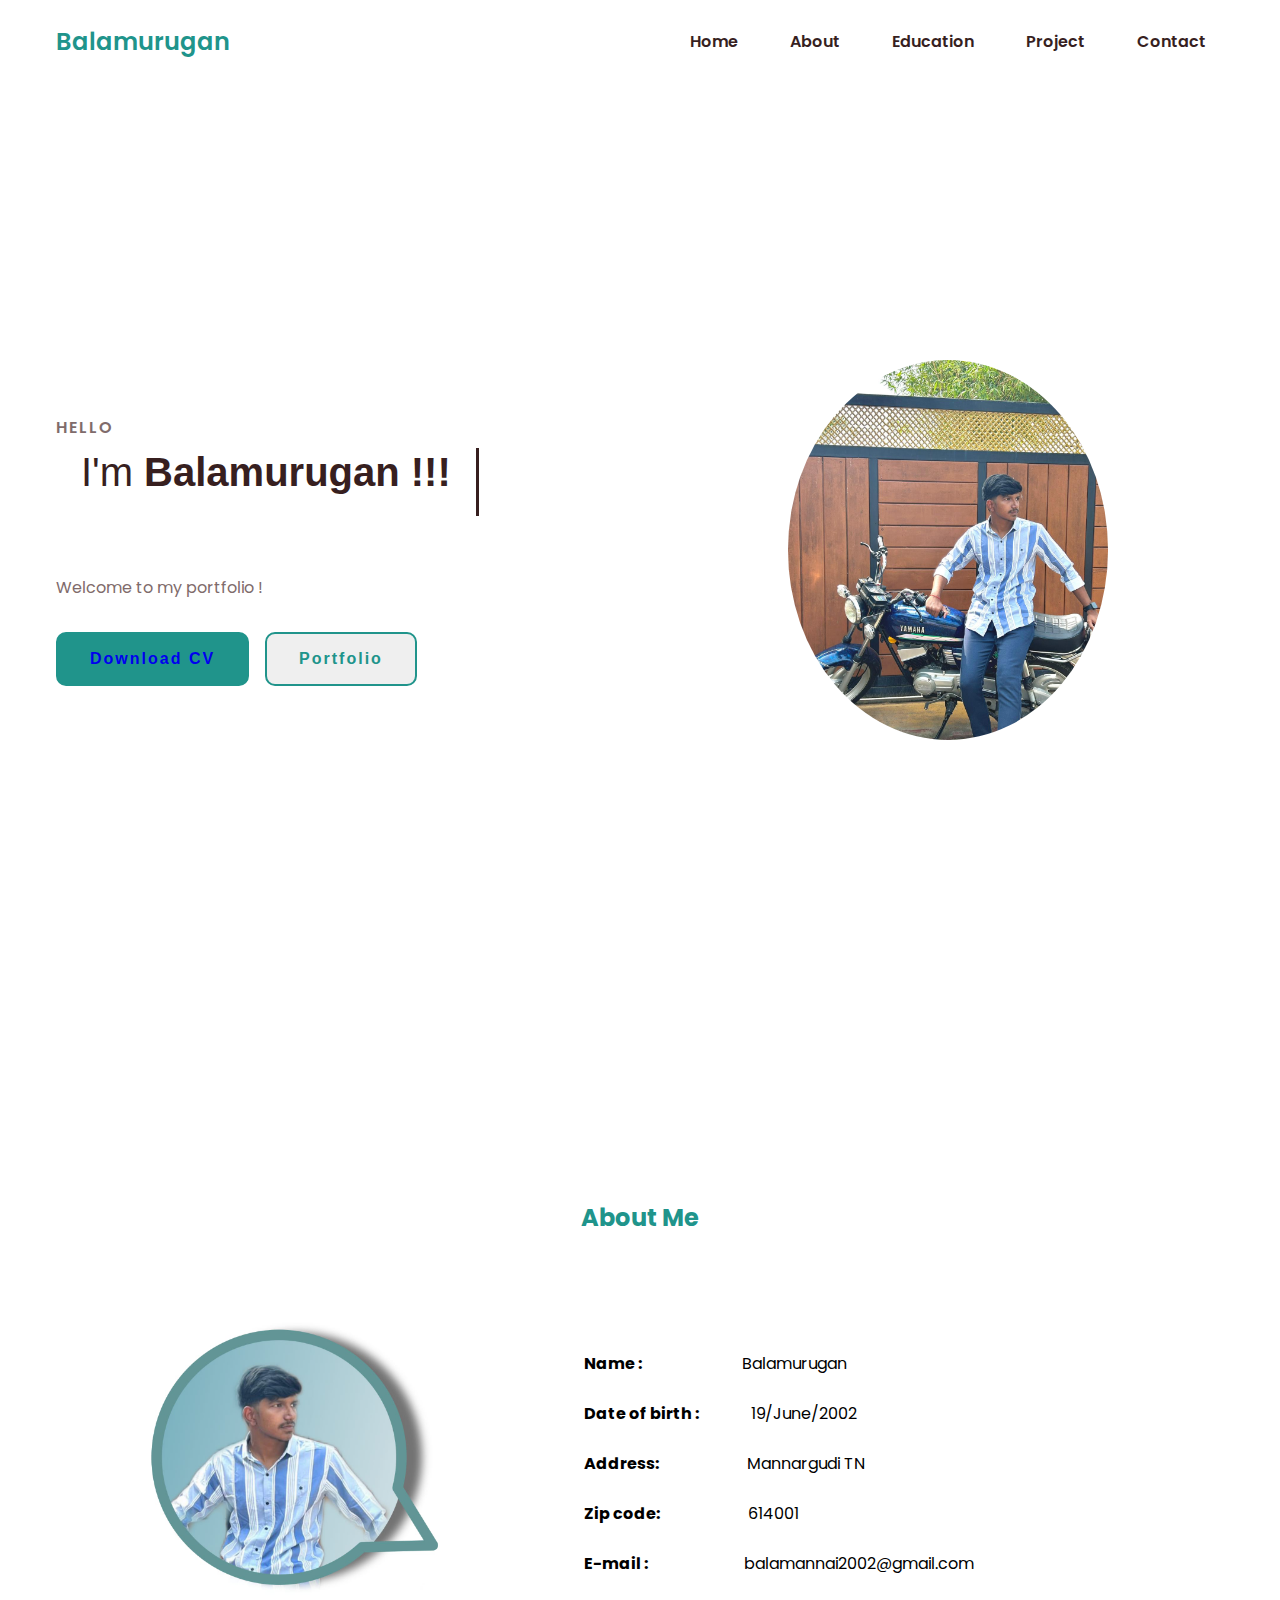
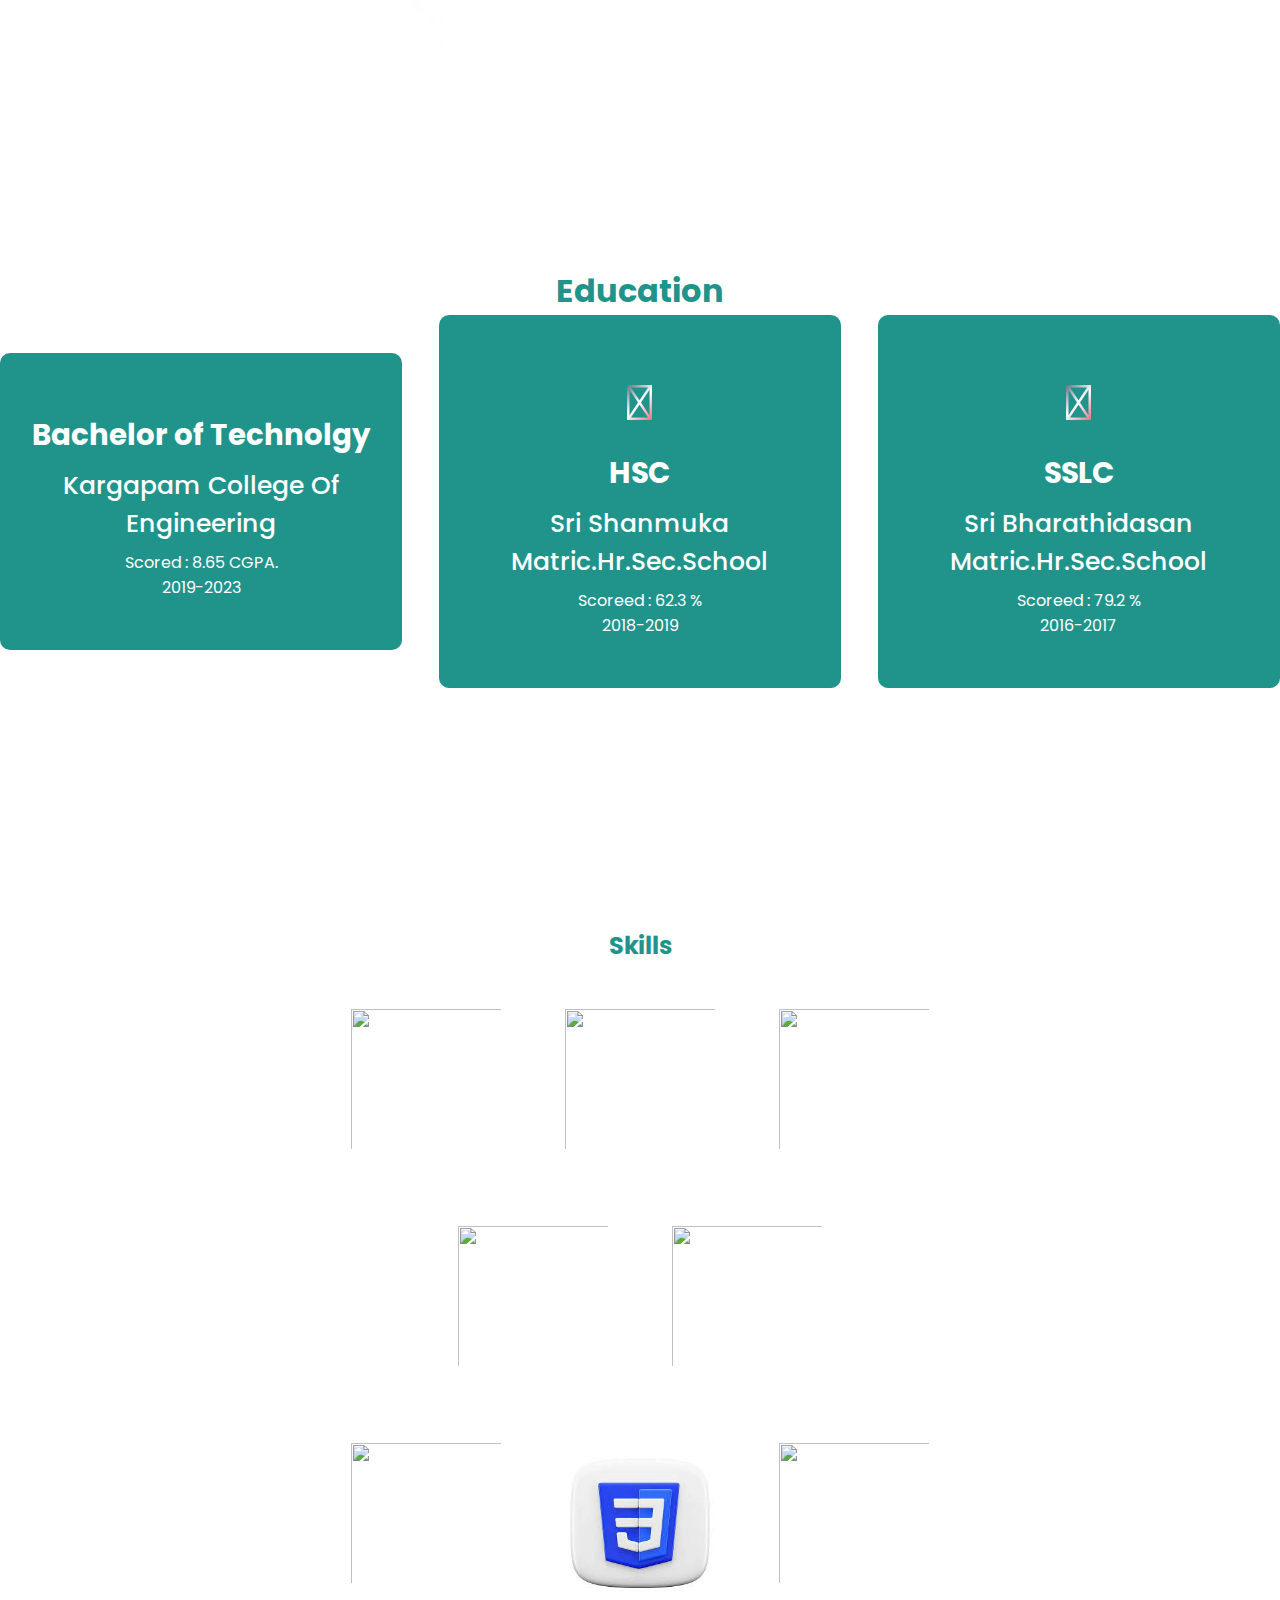
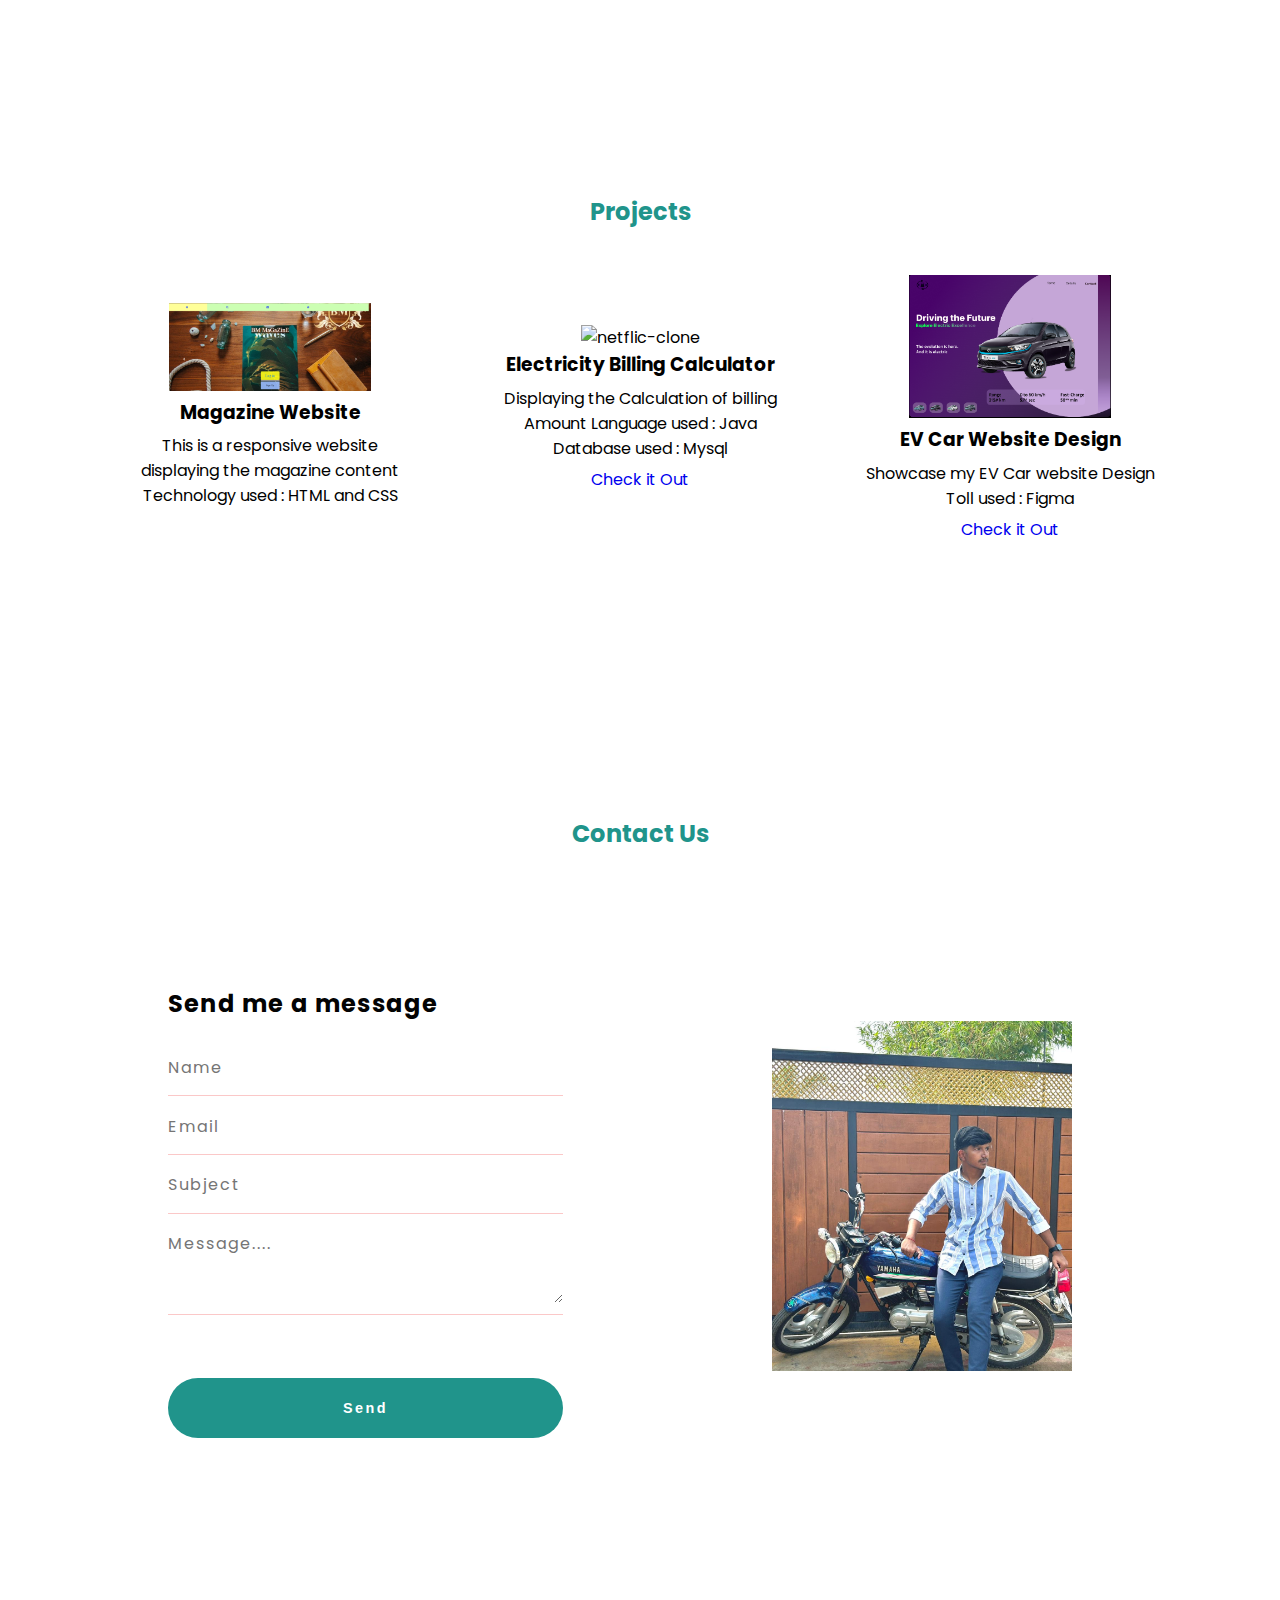
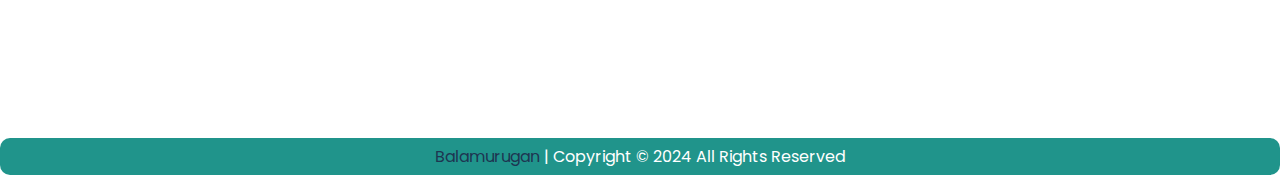
==== index.html @ 3751b59f "version1" ====
<!DOCTYPE html>
<html lang="en">
  <head>
    <meta charset="UTF-8" >
    <meta http-equiv="X-UA-Compatible" content="IE=edge" >
    <meta name="viewport" content="width=device-width, initial-scale=1.0" >
    <link
      href="https://cdn.jsdelivr.net/npm/remixicon@3.2.0/fonts/remixicon.css"
      rel="stylesheet"
    >

    <meta name="viewport" content="width=device-width, initial-scale=1">
<link rel="stylesheet" href="https://cdnjs.cloudflare.com/ajax/libs/font-awesome/4.7.0/css/font-awesome.min.css">

    <link rel="stylesheet" href="style.css">
    <script src="script.js"></script>

    
    <title>Balamurugan L</title>
    <link rel="icon" href="title.jpeg" type="image/png">
<style>

  
</style>
  </head>
  <body>
    <nav>
      <div class="nav__content">
        <div class="logo"><a href="index.html">Balamurugan</a></div>
        <label for="check" class="checkbox">
          <i class="ri-menu-line"></i>
        </label>
        <input type="checkbox" name="check" id="check" />
        <ul>
          <li><a href="index.html">Home</a></li>
          <li><a href="#about">About</a></li>
          <li><a href="#education">Education</a></li>
          <li><a href="#projects">Project</a></li>
          <li><a href="#contact">Contact</a></li>
        </ul>
        <div class="menu-btn">
            <i class="fas fa-bars"></i>
          </div>
      </div>
    </nav>


    <section class="Home">
      <div class="section__container">
        <div class="content">
          <p class="subtitle">HELLO</p>
          <h1 class="title">
            I'm <span>Balamurugan !!!<br /></span>
          </h1>
          <p class="description">
            Welcome to my portfolio ! 
          </p>
          <div class="action__btns">
            <button class="hire__me"><a href="Balamurugan L Resume.pdf">Download CV</a></button>
            <button class="portfolio">Portfolio</button>
          </div>
        </div>
        <div class="image">
          <img src="Bala.jpg" alt="profile" />
        </div>
      </div>
    </section>
    

    <!--  About  -->
    <section class="about" id="about">
      <h2 class="title1" style="text-align: center;"><span style="color: #20948B;">About Me</span></h2><br>
      <div class="max-width">
        
        <div class="about-content">
          <div class="column left">
            <img src="profile1.jpeg" alt="Profile Image 626x626">
          </div>
          <div class="column right" >
            
            <div><strong>Name :</strong>&nbsp;&nbsp; &nbsp; &nbsp; &nbsp; &nbsp; &nbsp; &nbsp; &nbsp; &nbsp; &nbsp; &nbsp;&nbsp; &nbsp;Balamurugan</div><br>
            <div><strong>Date of birth :</strong>&nbsp;&nbsp; &nbsp; &nbsp; &nbsp; &nbsp;&nbsp; &nbsp;19/June/2002</div><br>
            <div><strong>Address:</strong>&nbsp;&nbsp; &nbsp; &nbsp; &nbsp; &nbsp;&nbsp; &nbsp; &nbsp; &nbsp; &nbsp; &nbsp;&nbsp;Mannargudi TN</div><br>
            <div><strong>Zip code:</strong>&nbsp;&nbsp; &nbsp; &nbsp; &nbsp; &nbsp;&nbsp; &nbsp;&nbsp; &nbsp; &nbsp; &nbsp;&nbsp; 614001</div><br>
            <div><strong>E-mail :</strong>&nbsp;&nbsp; &nbsp; &nbsp; &nbsp; &nbsp;&nbsp; &nbsp; &nbsp; &nbsp; &nbsp; &nbsp;&nbsp; &nbsp;balamannai2002@gmail.com</div>
            
            
      </div>
        </div>
      </div>
    </section>


<!-- Educations -->
<section class="services" id="education">
  <div class="top-header" style="color:#20948B;">
      <h1 style="text-align: center;" >Education</h1>
  </div>
     
  <div class="serv-content">
    <div class="card">
      <div class="box">
        <i class="fas fa-laptop-code"></i>
        <div class="text"><h3>Bachelor of Technolgy</h3></div>
        <div class="text">Kargapam College Of Engineering</div>
        <div><p>Scored : 8.65 CGPA.</p>
        <p>2019-2023</p></div>
      </div>
    </div>
    <div class="card">
      <div class="box">
        <i class="fas fa-user-secret"></i>
        <div class="text"><h3>HSC</h3></div>
        <div class="text">Sri Shanmuka Matric.Hr.Sec.School</div>
        <div><p>Scoreed : 62.3 %</p>
          <p>2018-2019</p>
        </div>
      </div>
    </div>
    <div class="card">
      <div class="box">
        <i class="fas fa-code"></i>
        <div class="text"><h3>SSLC</h3></div>
        <div class="text">Sri Bharathidasan Matric.Hr.Sec.School</div>
        <div><p>Scoreed : 79.2 %</p>
          <p>2016-2017</p>
        </div>
      </div>
    </div>
  </div>
  
</section>




<!-- Skills -->

<section class="skills" id="skills">
  <h2 class="skill-header" style="color: #20948B;">Skills</h2>

  <div class="skills-wrapper">
    <div class="first-set animate__animated animate__pulse">
      <a href="#"><img
        src="https://cdn3d.iconscout.com/3d/free/thumb/free-java-9294874-7578017.png"
        alt=""
        loading="lazy"
        class="icon icon-card"
      /></a>
      <a href="#"><img
        src="https://i.pinimg.com/originals/6e/46/e7/6e46e7dbe2bb73dacc055e5dbd85c3ad.png"
        alt=""
        loading="lazy"
        class="icon icon-card"
      /></a>
      <a href="#"><img
        src="https://cdn3d.iconscout.com/3d/free/thumb/free-mysql-9294870-7578013.png"
        alt=""
        loading="lazy"
        class="icon icon-card"
      /></a>
    </div>

    <div class="second-set animate__animated animate__pulse">
      <a href="#"><img
      src="https://m.media-amazon.com/images/I/31xHNrAeOeL.jpg"
      alt=""
      loading="lazy"
      class="icon icon-card"
    /></a>
    <a href="#"><img
      src="https://cdn3d.iconscout.com/3d/free/thumb/free-amazon-web-services-8074662-6507782.png?f=webp"
      alt=""
      loading="lazy"
      class="icon icon-card"
    /></a>
  </div>

    <div class="second-set animate__animated animate__pulse">
      <a href="#"><img
        src="https://encrypted-tbn0.gstatic.com/images?q=tbn:ANd9GcRpJ6GbFLb8KqVvDBk-ofjQGXGo_gdpZ4-bJAMvCf32qiA_zSvuuX-9jzrT7AnefEupY8U&usqp=CAU"
        alt=""
        loading="lazy"
        class="icon icon-card"
      /></a>
      <a href="#"><img
        src="[data-uri]"
        alt=""
        loading="lazy"
        class="icon icon-card"
      /></a>
      <a href="#"><img
        src="https://static.vecteezy.com/system/resources/previews/021/616/132/original/ui-design-3d-render-icon-illustration-png.png"
        alt=""
        loading="lazy"
        class="icon icon-card"
      /></a>
    </div>

      
  </div>
</section>

<!-- Project -->

<section class="project" id="projects">
  <h2 class="skill-header" style="text-align: center;"><span style="color: #20948B;">Projects</span></h2>
  <div class="projects-container">
    <div class="project-container project-card">
      <img
        src="Magazine.PNG"
        alt="expense-tracker"
        loading="lazy"
        class="project-pic"
      />
      <h3 class="project-title">Magazine Website</h3>
      <p class="project-details">
        This is a responsive website
        displaying the magazine content
        Technology used : HTML and CSS
      </p>
      
    </div>
    <div class="project-container project-card">
      <img
        src="assets/images/netflixClone.png"
        alt="netflic-clone"
        loading="lazy"
        class="project-pic"
      />
      <h3 class="project-title">Electricity Billing Calculator</h3>
      <p class="project-details">
        Displaying the Calculation of
 billing Amount
 Language used : Java
 Database used : Mysql
      </p>
      <a href="#" target="_blank" class="project-link">Check it Out</a>
    </div>
    <div class="project-container project-card">
      <img
        src="ev car.PNG"
        alt="greeny-earth"
        loading="lazy"
        class="project-pic"
      />
      <h3 class="project-title">EV Car Website Design</h3>
      <p class="project-details">
        Showcase my EV Car website
        Design
        Toll used : Figma
      </p>
      <a href="#" target="_blank" class="project-link">Check it Out</a>
    </div>
  </div>
</section>
<!--Contact-->
<section class="contact" id="contact">
  <div class="contact-header">
    <h2 class="skill-header" style="text-align: center;"> <span style="color: #20948B;">Contact Us</span></h2>
  </div>
  
  <div class="contact-content">
    <div class="contact-form">
      <h3 id="form-title">Send me a message</h3>
    <form action="mailto:balamannai2002@gmail.com" method="post" enctype="text/plain">
      <fieldset>
        <div class="form-field">
          <input name="name" type="text" id="name" placeholder="Name"></input>
        </div>
      <div class="form-field">
          <input name="email" type="email" id="email" placeholder="Email"></input>
        </div>
      <div class="form-field">
          <input name="Subject" type="text" id="subject" placeholder="Subject"></input>
        </div>
    <div class="form-field">
          <textarea name="message" type="text" id="message" placeholder="Message...."></textarea>
        </div>
      </fieldset>
  <input id="form-btn" type="submit" value="Send">
    </form>
</div>
  
    <div class="contact-info">
      
      <img src="Bala.jpg" alt="profile" width="300" height="350">
     
    </div>
    </div>
</section>

<footer>
  <span>
    <a href="#">Balamurugan</a> | Copyright &copy; 2024 All Rights Reserved
  </span>
  
</footer>
        
  </body>
</html>
---- style.css ----
@import url("https://fonts.googleapis.com/css2?family=Poppins:wght@400;600;700&display=swap");

:root {
  --primary-color: #20948B;
  --primary-color-dark: #F7C5CC;
  --secondary-color: #CC313D;
  --text-dark: #371f1f;
  --text-light: #6b7280;
  --extra-light: #faf5ff;
  --max-width: 1200px;
}

* {
  padding: 0;
  margin: 0;
  box-sizing: border-box;
}

a {
  text-decoration: none;
}

body {
  font-family: "Poppins", sans-serif;
}

nav {
  width: 100%;
  position: fixed;
  top: 0;
  left: 0;
  background-color: #f10909;
  z-index: 99;
}

.nav__content {
  max-width: var(--max-width);
  margin: auto;
  padding: 1.5rem 1rem;
  display: flex;
  align-items: center;
  justify-content: space-between;
}

nav .logo a {
  font-size: 1.5rem;
  font-weight: 600;
  color: var(--primary-color);
  transition: 0.3s;
}
nav .logo a:hover {
  color: var(--primary-color-dark);
}

nav .checkbox {
  display: none;
}

nav input {
  display: none;
}
nav .checkbox i {
  font-size: 2rem;
  color: var(--primary-color);
  cursor: pointer;
}

ul {
  display: flex;
  align-items: center;
  gap: 1rem;
  list-style: none;
  transition: left 0.3s;
}

ul li a {
  padding: 0.5rem 1rem;
  border: 2px solid transparent;
  text-decoration: none;
  font-weight: 600;
  color: var(--text-dark);
  transition: 0.3s;
}

ul li a:hover {
  border-top-color: var(--secondary-color);
  border-bottom-color: var(--secondary-color);
  color: var(--secondary-color);
}

.section {
  background-color: var(--extra-light);
}

.section__container {
  min-height: 100vh;
  max-width: var(--max-width);
  margin: auto;
  padding: 1rem;
  display: grid;
  grid-template-columns: repeat(2, 1fr);
  gap: 4rem;
}

.content {
  display: flex;
  flex-direction: column;
  justify-content: center;
}

.subtitle {
  letter-spacing: 2px;
  color: var(--text-light);
  font-weight: 600;
  margin-bottom: 0.5rem;
}

.title {
  font-size: 2.5rem;
  font-weight: 400;
  line-height: 3rem;
  color: var(--text-dark);
  margin-bottom: 1rem;

  width: 19ch;
  animation: title 2s steps(19), blink .5s step-end infinite alternate;
  white-space: nowrap;
  overflow: hidden;
  border-right: 3px solid;

}

@keyframes title {
  from {
    width: 0
  }
}
    
@keyframes blink {
  50% {
    border-color: transparent
  }
}


.title span {
  font-weight: 600;
}

.description {
  line-height: 1.5rem;
  color: var(--text-light);
  margin-bottom: 2rem;
}

.action__btns {
  display: flex;
  gap: 1rem;
}

.action__btns button {
  font-size: 1rem;
  font-weight: 600;
  letter-spacing: 2px;
  padding: 1rem 2rem;
  outline: none;
  border: 2px solid var(--primary-color);
  border-radius: 10px;
  transition: 0.3s;
  cursor: pointer;
}

.hire__me {
  background-color: var(--primary-color);
  color: #ffffff;
}

.hire__me:hover {
  background-color: var(--primary-color-dark);
}

.portfolio {
  color: var(--primary-color);
}

.portfolio:hover {
  background-color: var(--primary-color-dark);
  color: #ffffff;
}

.image {
  display: grid;
  place-items: center;
}

.image img {
  width: min(20rem, 90%);
  border-radius: 100%;
}

@media (width < 750px) {
  nav .checkbox {
    display: block;
  }

  ul {
    position: absolute;
    width: 100%;
    height: calc(100vh - 85px);
    left: -100%;
    top: 85px;
    background-color: var(--extra-light);
    flex-direction: column;
    justify-content: center;
    gap: 3rem;
  }

  nav #check:checked ~ ul {
    left: 0;
  }

  ul li a {
    font-size: 1.25rem;
  }

  .section__container {
    padding: 10rem 1rem 5rem 1rem;
    text-align: center;
    grid-template-columns: repeat(1, 1fr);
  }

  .image {
    grid-area: 1/1/2/2;
  }

  .action__btns {
    margin: auto;
  }
}







/* another file CSS*/


@import url("https://fonts.googleapis.com/css2?family=Poppins:wght@400;600;700&display=swap");

:root {
  --primary-color: #20948B;
  --primary-color-dark: #6AB187;
  --secondary-color: #6AB187;
  --text-dark: #371f1f;
  --text-light: #806b6b;
  --extra-light: #faf5ff;
  --max-width: 1200px;
}

* {
  padding: 0;
  margin: 0;
  box-sizing: border-box;
}

a {
  text-decoration: none;
}

body {
  font-family: "Poppins", sans-serif;
}

nav {
  width: 100%;
  position: fixed;
  top: 0;
  left: 0;
  background-color: white;
  z-index: 99;
}

.nav__content {
  max-width: var(--max-width);
  margin: auto;
  padding: 1.5rem 1rem;
  display: flex;
  align-items: center;
  justify-content: space-between;
}

nav .logo a {
  font-size: 1.5rem;
  font-weight: 600;
  color: var(--primary-color);
  transition: 0.3s;
}
nav .logo a:hover {
  color: var(--primary-color-dark);
}

nav .checkbox {
  display: none;
}

nav input {
  display: none;
}
nav .checkbox i {
  font-size: 2rem;
  color: var(--primary-color);
  cursor: pointer;
}

ul {
  display: flex;
  align-items: center;
  gap: 1rem;
  list-style: none;
  transition: left 0.3s;
}

ul li a {
  padding: 0.5rem 1rem;
  border: 2px solid transparent;
  text-decoration: none;
  font-weight: 600;
  color: var(--text-dark);
  transition: 0.3s;
}

ul li a:hover {
  border-top-color: var(--secondary-color);
  border-bottom-color: var(--secondary-color);
  color: var(--secondary-color);
}

  /*  Simillar  */
  
  section {
    padding: 100px 0;
  }
  
  .max-width {
    max-width: 1300px;
    padding: 0 80px;
    margin: auto;
  }
  
  .about,
  .services,
  .skills,
  .projects,
  .contact,
  footer {
    font-family: "Poppins", sans-serif;
  }
  
  .about .about-content,
  .services .serv-content,
  .skills .skills-content,
  .contact .contact-content {
    display: flex;
    flex-wrap: wrap;
    align-items: center;
    justify-content: space-between;
  }
  
  section .title {
    position: relative;
    text-align: center;
    font-size: 40px;
    font-weight: 500;
    margin-bottom: 60px;
    padding-bottom: 20px;
    font-family: "Ubuntu", sans-serif;
  }
  
  section .title::before {
    content: "";
    position: absolute;
    bottom: 0px;
    left: 50%;
    width: 180px;
    height: 3px;
    transform: translateX(-50%);
  }
  
  section .title::after {
    position: absolute;
    bottom: -8px;
    left: 50%;
    font-size: 20px;
    color: #1e3551;
    padding: 0 5px;
    transform: translateX(-50%);
  }
  
  /*  Navbar  */
  .navbar {
    position: fixed;
    width: 100%;
    z-index: 999;
    padding: 30px 0;
    font-family: "Ubuntu", sans-serif;
    transition: all 0.3s ease;
  }
  
  .navbar.sticky {
    padding: 15px 0;
    background: #1e3551;
  }
  
  .navbar .max-width {
    display: flex;
    align-items: center;
    justify-content: space-between;
  }
  
  .navbar .logo a {
    color: #fff;
    font-size: 35px;
    font-weight: 600;
  }
  
  
  /*  Home  */
  .home {
    display: flex;
    background: url("https://source.unsplash.com/720x600/?dark,laptop") no-repeat
      center;
    height: 100vh;
    color: #fff;
    min-height: 500px;
    background-size: cover;
    background-attachment: fixed;
    font-family: "Ubuntu", sans-serif;
  }
  
  .home .max-width {
    width: 100%;
    display: flex;
  }
  
  .home .max-width .row {
    margin-right: 0;
  }
  
  .home .home-content .text-1 {
    font-size: 27px;
  }
  
  .home .home-content .text-2 {
    font-size: 75px;
    font-weight: 600;
    margin-left: -3px;
  }
  
  .home .home-content .text-3 {
    font-size: 40px;
    margin: 5px 0;
  }
  
  /* Linear Gradient */
  .home .home-content .text-3 span {
    color: #1e3551;
    background: linear-gradient(135deg, #041d3d, #fff, crimson);
    -webkit-background-clip: text;
    -webkit-text-fill-color: transparent;
    font-weight: 500;
  }
  
  .home .home-content a {
    display: inline-block;
    background: #1e3551;
    color: #fff;
    font-size: 25px;
    padding: 12px 36px;
    margin-top: 20px;
    font-weight: 400;
    border-radius: 6px;
    border: 2px solid #1e3551;
    transition: all 0.3s ease;
  }
  
  .home .home-content a:hover {
    color: #1e3551;
    background: none;
    animation: pulsate 1s ease-in-out;
  }
  
  /*  Menu Btn  */
  .menu-btn {
    color: #fff;
    font-size: 23px;
    cursor: pointer;
    display: none;
  }
  
  .scroll-up-btn {
    position: fixed;
    height: 45px;
    width: 42px;
    background: #1e3551;
    right: 30px;
    bottom: 10px;
    text-align: center;
    line-height: 45px;
    color: #fff;
    z-index: 9999;
    font-size: 30px;
    border-radius: 6px;
    border-bottom-width: 2px;
    cursor: pointer;
    opacity: 0;
    pointer-events: none;
    transition: all 0.3s ease;
  }
  
  .scroll-up-btn.show {
    bottom: 30px;
    opacity: 1;
    pointer-events: auto;
  }
  
  .scroll-up-btn:hover {
    filter: brightness(90%);
  }
  /*  About  */
  .about {
    background: radial-gradient(white);
  }
  .about .title::after {
    content: "—Who I Am ?—";
    text-overflow: ellipsis;
    display: -webkit-inline-box;
    -webkit-line-clamp: 3;
    -webkit-box-orient: vertical;
  }
  
  .about .about-content .left {
    width: 45%;
  }
  
  .about .about-content .left img {
    height: 400px;
    width: 400px;
    object-fit: cover;
    border-radius: 6px;
  }
  
  .about .about-content .right {
    width: 55%;
  }
  
  .about .about-content .right .text {
    font-size: 25px;
    font-weight: 600;
    margin-bottom: 10px;
  }
  
  /* Linear Gradiant */
  .about .about-content .right .text span {
    /* color: #1e3551; */
    background: linear-gradient(135deg, #041d3d, #fff, crimson);
    -webkit-background-clip: text;
    -webkit-text-fill-color: transparent;
  }
  
  .about .about-content .right p {
    text-align: justify;
  }
  
  .about .about-content .right a {
    display: inline-block;
    background: #1e3551;
    color: #fff;
    font-size: 20px;
    font-weight: 500;
    padding: 10px 30px;
    margin-top: 20px;
    border-radius: 6px;
    border: 2px solid #1e3551;
    transition: all 0.3s ease;
  }
  
  .about .about-content .right a:hover {
    color: #1e3551;
    background: none;
    animation: pulsate 1s ease-in-out;
  }
  

  
/*  Education new  */
.services,
.projects {
  color: #fff;
  background: #ffffff;
}

.services .title::before,
.projects .title::before {
  background: #fff;
}

.services .title::after,
.projects .title::after {
  background: #111;
  
}

.services .serv-content .card {
  width: calc(33% - 20px);
  background: #20948B;
  text-align: center;
  border-radius: 10px;
  padding: 50px 25px;
  cursor: pointer;
  transition: all 0.3s ease;
}

.services .serv-content .card:hover {
  background: #6AB187;
}

.services .serv-content .card .box {
  transition: all 0.3s ease;
}

.services .serv-content .card:hover .box {
  transform: scale(1.05);
}

.services .serv-content .card i {
  font-size: 50px;
  color: #888e8d;
  background: linear-gradient(135deg, #041d3d, #fff, crimson);
  -webkit-background-clip: text;
  -webkit-text-fill-color: transparent;
  transition: color 0.3s ease;
}

.services .serv-content .card:hover i {
  color: #fff;
}

.services .serv-content .card .text {
  font-size: 25px;
  font-weight: 500;
  margin: 10px 0 7px 0;
}  



/* Skills */



.skills {
  max-width: 68.75rem;
  margin: auto;
  text-align: center;
  margin-top: 2.5rem;
}

.skill-header {
  margin-bottom: 1rem;
}

.skills-wrapper img {
  padding: 1.25rem;
}

.icon {
  width: 11.875rem;
  height: 11.25rem;
}
.icon-card {
  background-color: #ffffff;
  border-radius: 11px;
  box-shadow: 800px 80px 80px var(--secondary-shadow);
  padding: 20px;
  margin: 10px;
}

  
  /*  Projects  */
  
  
  .project {
    background-color: var(--bg-color);
    padding: 32px 0;
    margin-top: 2rem;
  }
  
  .project-pic {
    width: 65%;
    height: 60%;
  }
  
  .projects-container {
    display: flex;
    align-items: center;
    justify-content: center;
  }
  .projects-title {
    text-align: center;
    margin-bottom: 1rem;
  }
  
  .project-container {
    text-align: center;
    width: 21.875rem;
    padding: 1rem;
  }
  .project-container p {
    padding: 0.4rem;
  }
  
  .project-title {
    margin-bottom: var(--bottom-margin);
  }
  
  .project-details {
    margin-bottom: var(--bottom-margin);
  }
  
  .project-card {
    background-color: #fff;
    border-radius: 11px;
    box-shadow: 0 3px 10px var(--primary-shadow);
    padding: 20px;
    margin: 10px;
  }

  
  /*  Contact  */

  .contact {
    display: flex;
    flex-direction: column; 
    position: relative;
    background:rgb(255, 255, 255);
    background-size: cover;
  }
  
  .contact-header {
    font-family: "Poppins", sans-serif;
    
    text-align: center;
  }
  
  #co-title {
    font-size: 52.5em;
    
    color: black;
    
    
  }
  
  
  .contact-content {
    display: flex;
    justify-content: space-between;
    align-self: center;
    line-height: 2;
    height: auto;
    width: 80%;
    border-radius: 35px;
    background-color: transparent;
    margin-bottom: 10rem;
  }
  
  .contact-form {
    font-family: "Poppins", sans-serif;
    padding: 5rem;
  }
  
  #form-title {
    color: #030303;
    font-size: 1.5em;
    
    letter-spacing: 1.2px;
    line-height: 1px;
    margin-left: 4rem;
    margin-bottom: 3rem;
  }
  
  fieldset {
    border: none;
  }
  
  .form-field {
    outline: none;
    width: 200%;
      border-bottom: 1px solid rgba(236, 14, 14, 0.226);
      margin-bottom: .9rem;
  }
  
  #name, #email, #subject, #message {
    font-family: "Poppins", sans-serif;
    color: black;
    outline: none;
    background: transparent;
    border: none;
    letter-spacing: 2px;
    font-size: 1em;
    line-height: 2rem;
    padding-bottom: 0.7rem;
  }
  
  textarea, #message {
    width: 100%;
    color: black;
    overflow: visible;
  }
  
  #form-btn {
    display: flex;
    border-radius: 32px;
    justify-content: center;
    margin-top: 3rem;
    border: none;
    color: rgb(255, 255, 255);
    font-size: 0.9rem;
    letter-spacing: 2.5px;
    font-weight: 700;
    
    width: 200%;
    height: 60px;
    background-color: #20948B;
    cursor: pointer;
    transition: all .3s ease;
  }
  
  #form-btn:hover {
    opacity: 0.9;
    transform: translateY(-2.5%);
    box-shadow: 0 0 15px 0 #6AB187;
  }
  
  .contact-info {
    display: flex;
    border-radius: 25px;
    flex-direction: column;
    align-items: flex-end;
    justify-content: center;
    padding: 5rem;
    background-color: transparent;
  }
  
  .contact-info h3 {
    font-family: "Montserrat", sans-serif;
    font-size: 1rem;
    color: black;
  }
  
  .contact-info a {
    font-family: "Montserrat", sans-serif;
    text-decoration: none;
    color: #666;
    font-size: 0.8rem;
    letter-spacing: 2px;
    line-height: 3rem;
    margin-bottom: 5rem;
    transition: all .3s ease;
  }
  
  .contact-info a:hover {
    transform: translateY(-2.5%);
    color: #999;
  }
  
  .contact-info .fab {
    font-size: 1.5rem;
    line-height: 3rem;
    padding-left: 2rem;
    color: #666;
    cursor: pointer;
    transition: all .3s ease;
  }
  
  .fab:hover{
    transform: scale(1.2);
    color: #999;
  }
  
  
  @media screen and (max-width: 960px) {
    .contact-content {
      display: flex;
      flex-direction: column;
    }
    
    .form-field {
      width: 100%;
    }
    
    #form-btn {
      width: 100%;
    }
    
    #form-title {
      margin: 3rem auto;
    }
    
    .contact-header{
      margin: 5rem 5rem 3rem 5rem;
    }
    
    #co-title {
      font-size: 1rem;
    }
    
    #co-text {
      font-size: 2.5rem;
    }
    
    .contact-form {
      padding: 2.5rem;
    }
  }
  
  @media screen and (min-width: 960px) {
    .form-field {
      width: 125%;
    }
    
    #form-title {
      margin: 3rem auto;
    }
    
    #form-btn {
      width: 125%;
    }
    
    .contact-header{
      margin: 7rem 7rem 3rem 7rem;
    }
    
    .contact-info {
      padding: 5rem;
    }
    
    #co-title {
      font-size: 1rem;
    }
    
    #co-text {
      font-size: 2.5rem;
    }
    
    .contact-form {
      padding: 2.5rem;
    }
  }
  
  /*  Footer  */
  footer {
    border-radius: 10px;
    background: #20948B;
    padding: 6px 16px;
    color: white;
    text-align: center;
  }
  
  footer span a {
    color: #1e3551;
    text-decoration: none;
  }
  
  footer span a:hover {
    text-decoration: underline;
  }
  /* social media */


  
  
  /*  Media Query  */
  @keyframes pulsate {
    0% {
      box-shadow: 0 0 25px #888e8d, 0 0 50px #1e3551;
    }
  }
  
  @media (max-width: 1104px) {
    .about .about-content .left img {
      height: 350px;
      width: 350px;
    }
    section .title::after {
      bottom: -8px;
      font-size: 16px;
    }
  }
  
  @media (max-width: 991px) {
    .social-menu ul li a {
      left: 114px;
    }
  }
  
  @media (max-width: 947px) {
    .menu-btn {
      display: block;
      z-index: 999;
    }
    .menu-btn i.active:before {
      content: "\f00d";
    }
    .navbar .menu {
      position: fixed;
      height: 100vh;
      width: 100%;
      left: -100%;
      top: 0;
      background: #111;
      text-align: center;
      padding-top: 80px;
      transition: all 0.3s ease;
    }
    .navbar .menu.active {
      left: 0;
    }
    .navbar .menu li {
      display: block;
    }
    .navbar .menu li a {
      display: inline-block;
      margin: 20px 0;
      font-size: 25px;
    }
    .home .home-content .text-2 {
      font-size: 70px;
    }
    .home .home-content .text-3 {
      font-size: 35px;
    }
    .home .home-content a {
      font-size: 23px;
      padding: 10px 30px;
    }
    .max-width {
      max-width: 930px;
    }
    .about .about-content .column {
      width: 100%;
    }
    .about .about-content .left {
      display: flex;
      justify-content: center;
      margin: 0 auto 60px;
    }
    .about .about-content .right {
      flex: 100%;
    }
    .services .serv-content .card {
      width: calc(50% - 10px);
      margin-bottom: 20px;
    }
    .skills .skills-content .column,
    .contact .contact-content .column {
      width: 100%;
      margin-bottom: 35px;
    }
  }
  
  @media (max-width: 690px) {
    .max-width {
      padding: 0 23px;
    }
    .home .home-content .text-2 {
      font-size: 60px;
    }
    .home .home-content .text-3 {
      font-size: 32px;
    }
    .home .home-content a {
      font-size: 20px;
    }
    .services .serv-content .card {
      width: 100%;
    }
  }
  
  @media (max-width: 500px) {
    .home .home-content .text-2 {
      font-size: 50px;
    }
    .home .home-content .text-3 {
      font-size: 27px;
    }
    .about .about-content .right .text,
    .skills .skills-content .left .text {
      font-size: 19px;
    }
    .contact .right form .fields {
      flex-direction: column;
    }
    .contact .right form .name,
    .contact .right form .email {
      margin: 0;
    }
    .right form .error-box {
      width: 150px;
    }
    .scroll-up-btn {
      right: 15px;
      bottom: 15px;
      height: 38px;
      width: 35px;
      font-size: 23px;
      line-height: 38px;
    }
  }

  /*social media */
  .fa {
    padding: 20px;
    font-size: 30px;
    width: 30px;
    text-align: center;
    text-decoration: none;
    margin: 5px 2px;
    border-radius: 50%;
  }
  
  .fa:hover {
      opacity: 0.7;
  }
  
  .fa-facebook {
    background: #3B5998;
    color: white;
  }
  .fa-linkedin {
    background: #007bb5;
    color: white;
  }
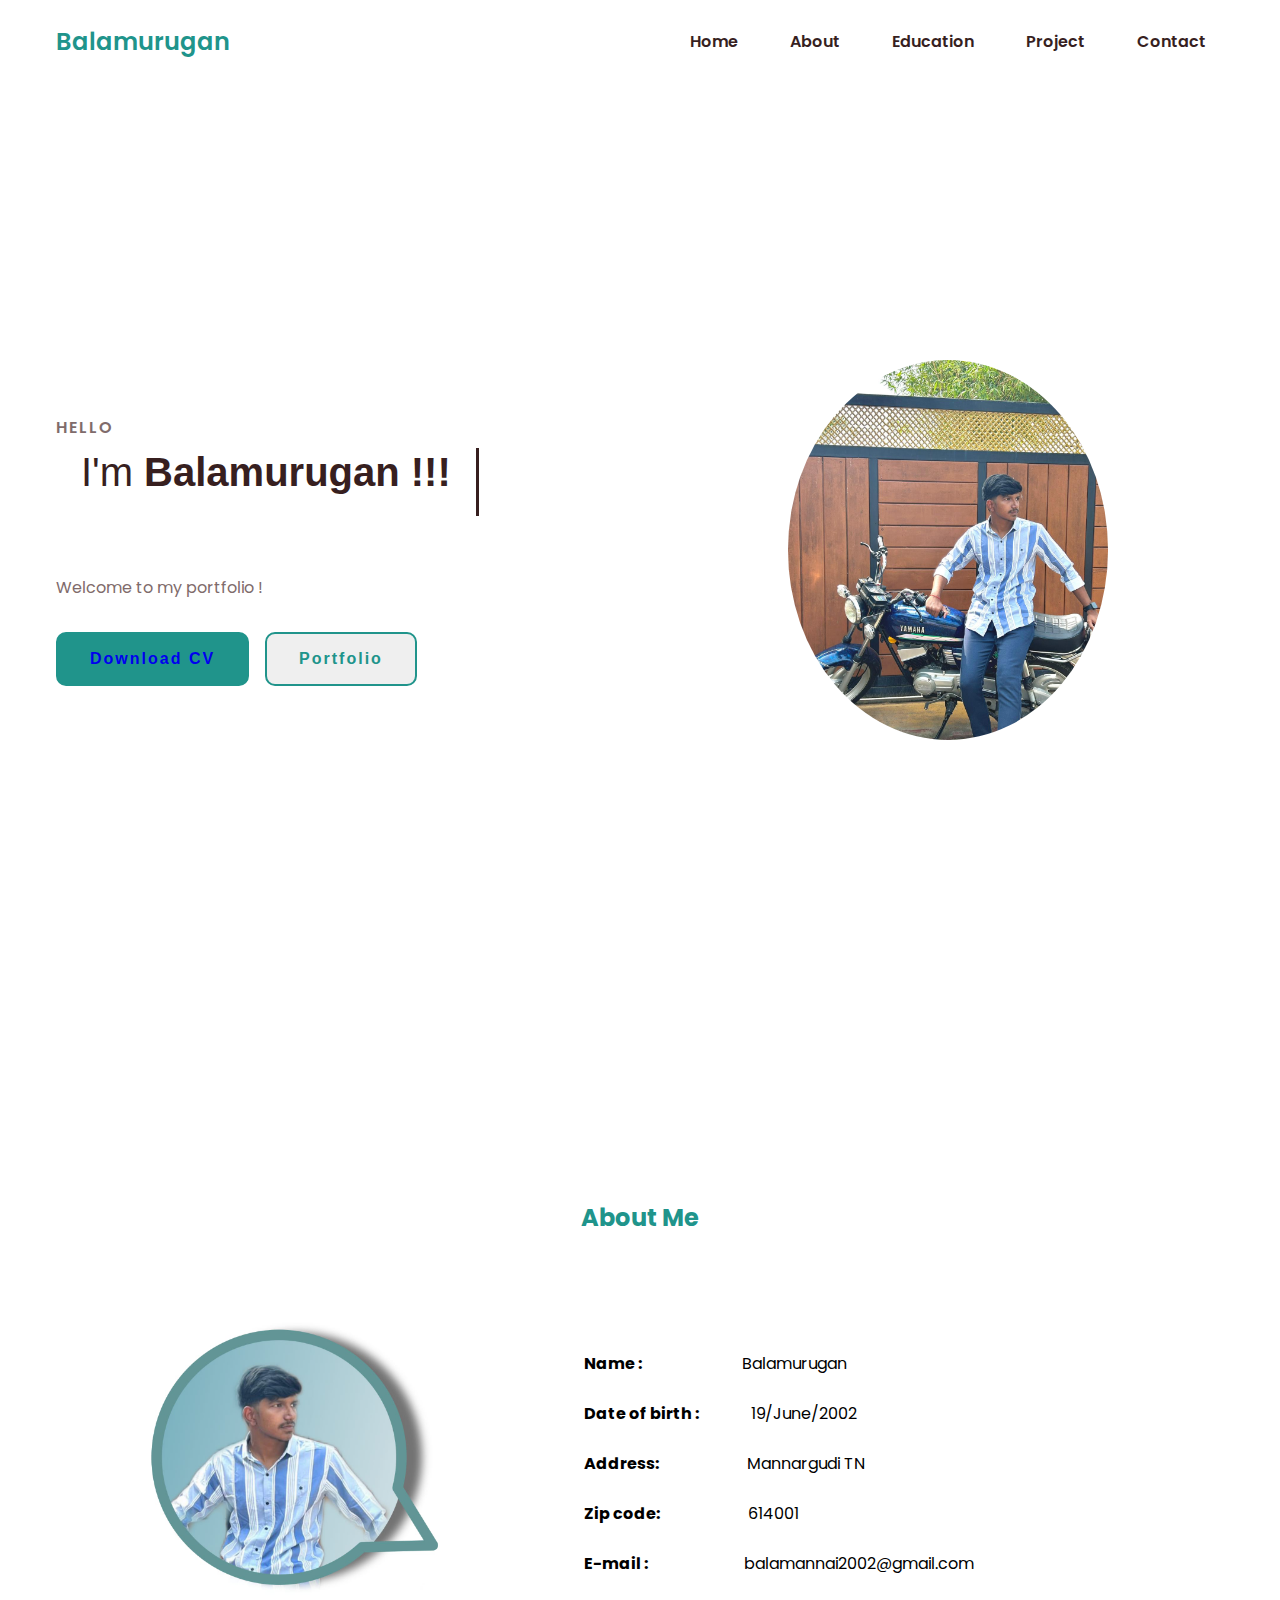
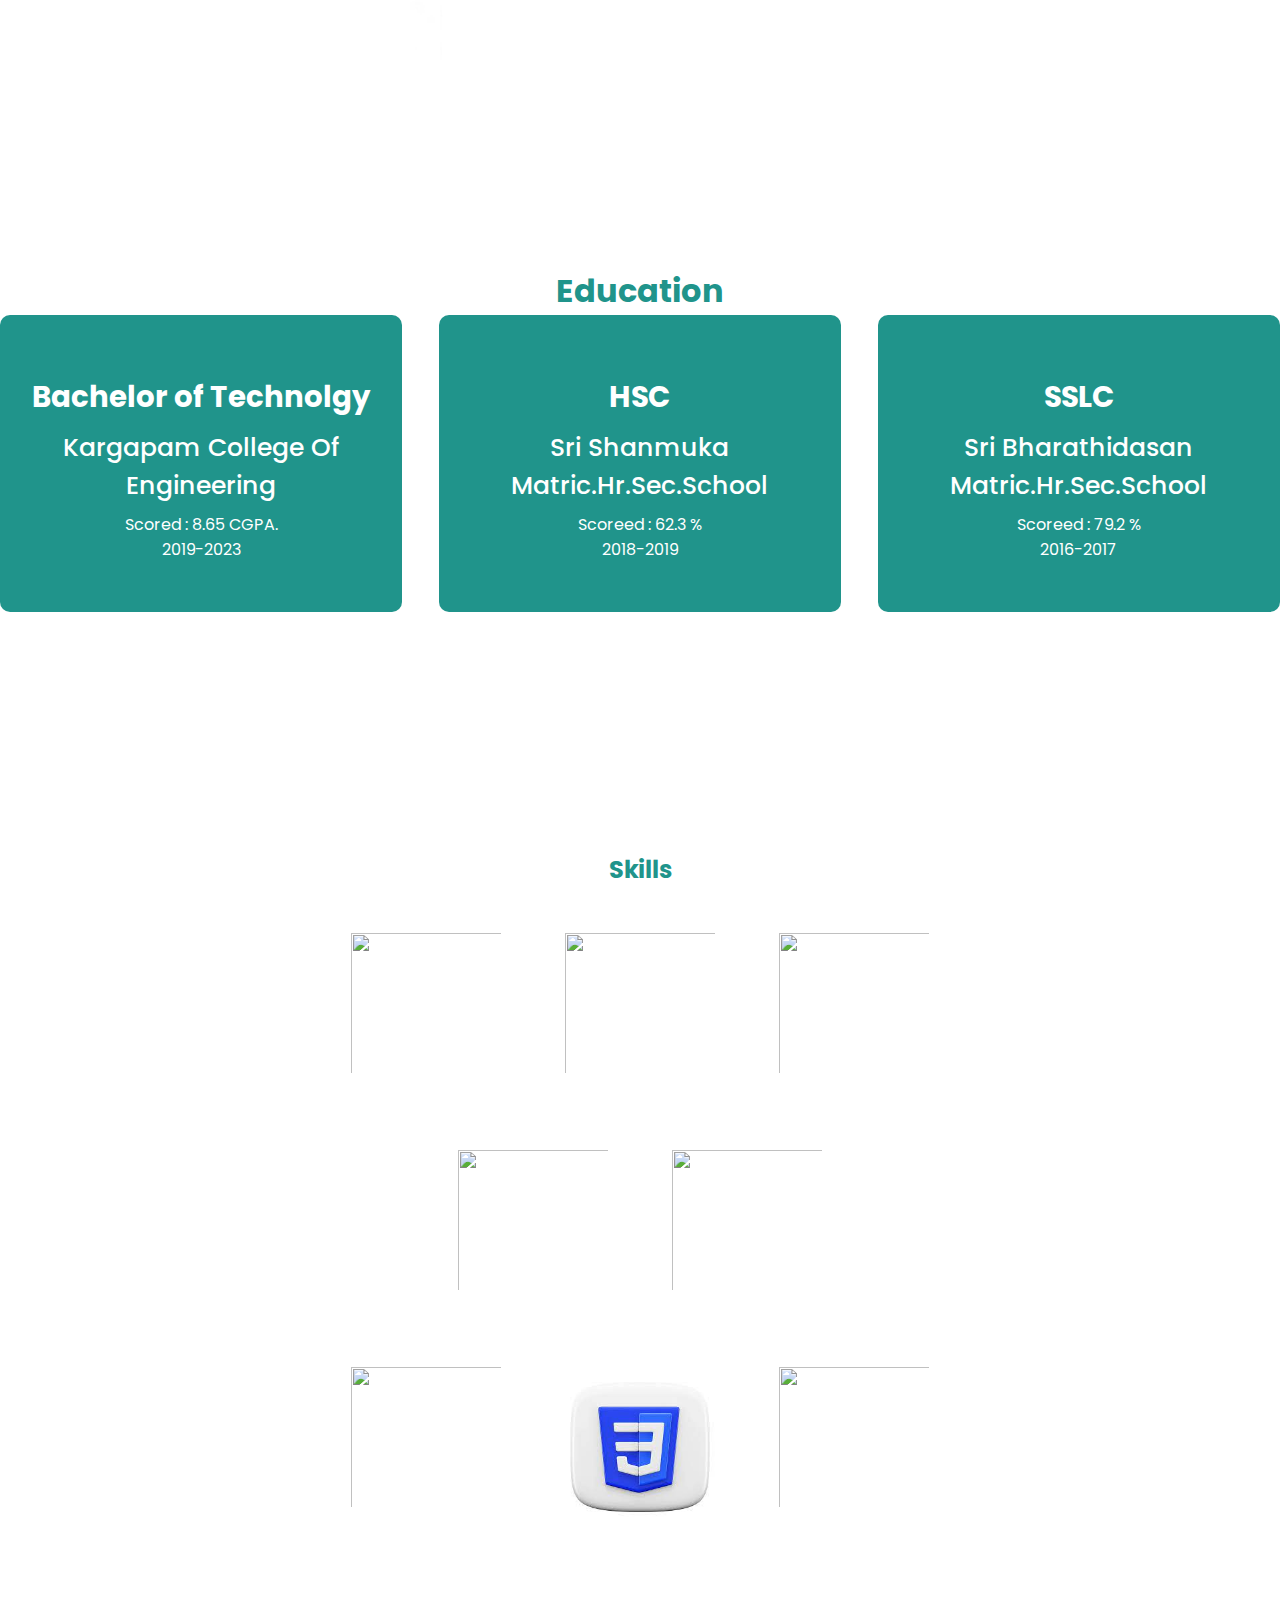
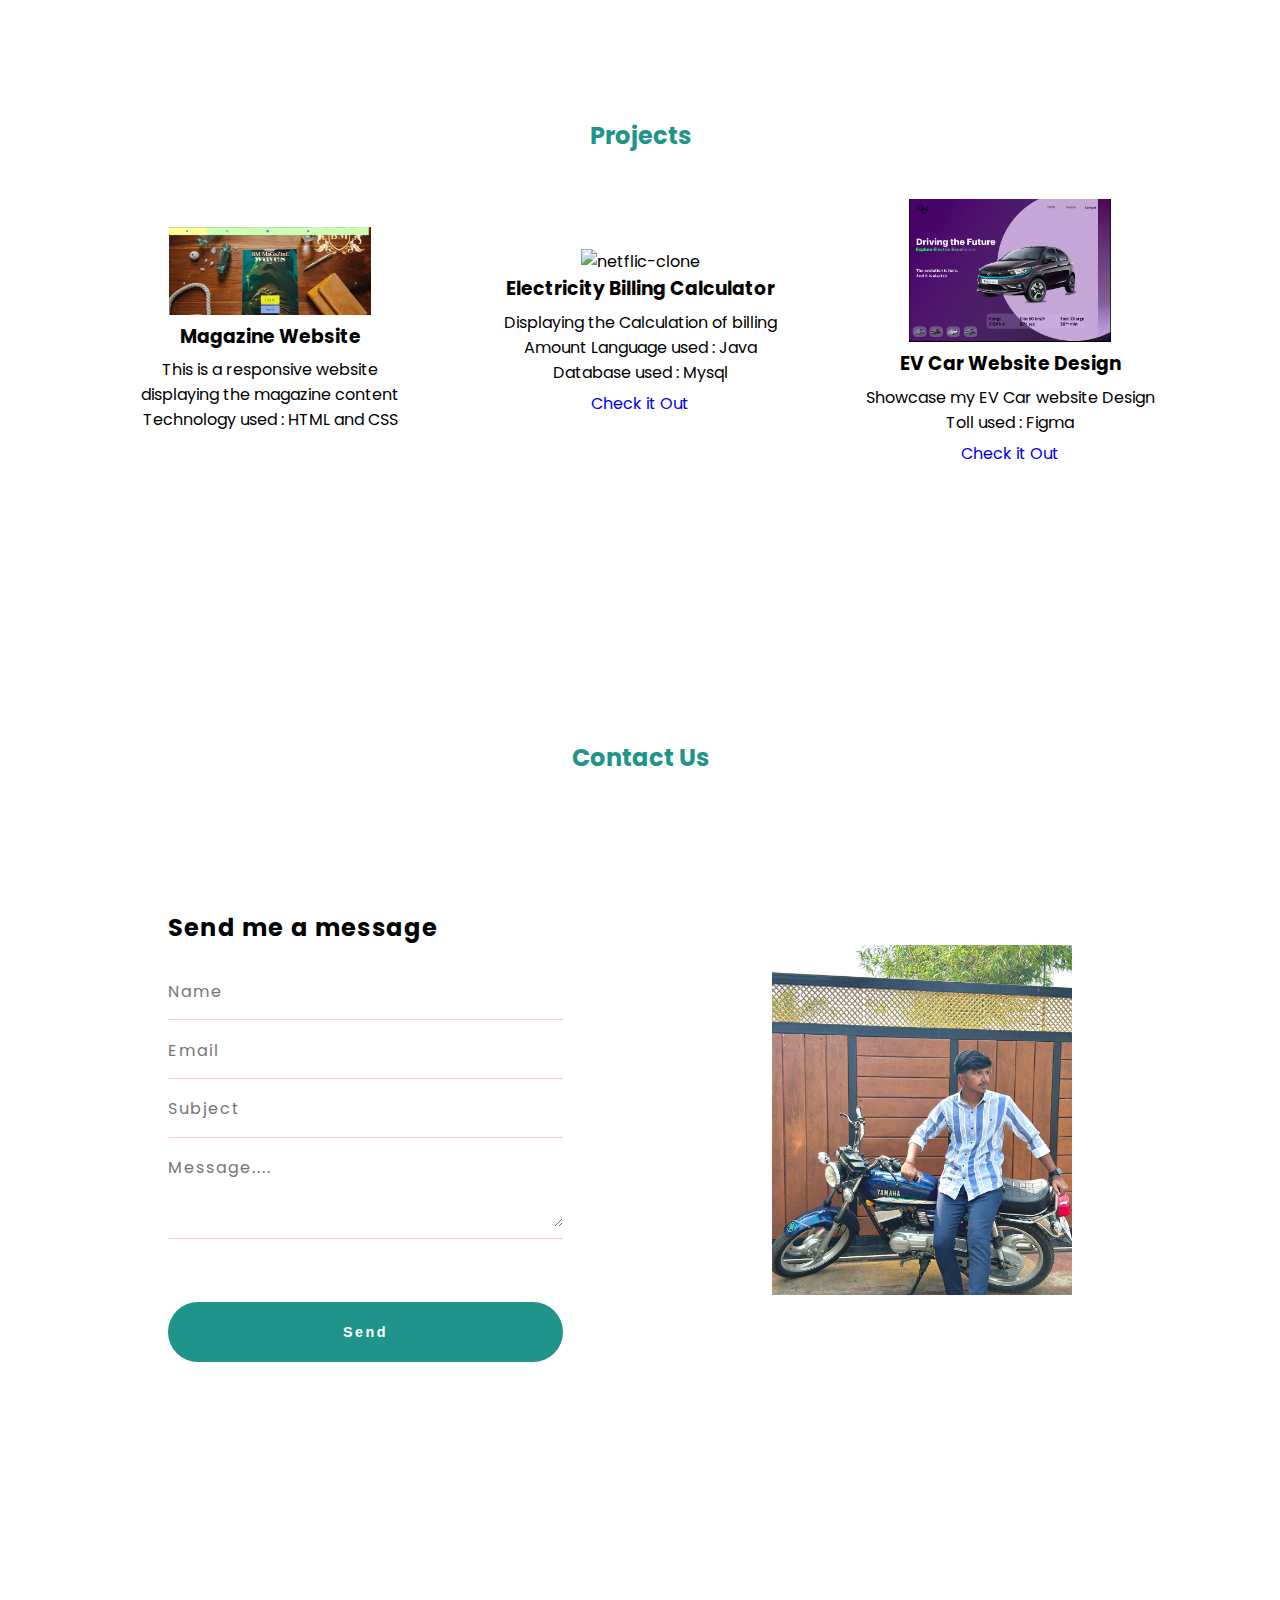
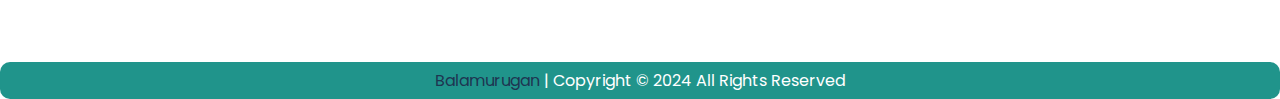
==== commit bedd06a3: "index.html" ====
--- a/index.html
+++ b/index.html
@@ -100,7 +100,6 @@
   <div class="serv-content">
     <div class="card">
       <div class="box">
-        <i class="fas fa-laptop-code"></i>
         <div class="text"><h3>Bachelor of Technolgy</h3></div>
         <div class="text">Kargapam College Of Engineering</div>
         <div><p>Scored : 8.65 CGPA.</p>
@@ -109,7 +108,6 @@
     </div>
     <div class="card">
       <div class="box">
-        <i class="fas fa-user-secret"></i>
         <div class="text"><h3>HSC</h3></div>
         <div class="text">Sri Shanmuka Matric.Hr.Sec.School</div>
         <div><p>Scoreed : 62.3 %</p>
@@ -119,7 +117,6 @@
     </div>
     <div class="card">
       <div class="box">
-        <i class="fas fa-code"></i>
         <div class="text"><h3>SSLC</h3></div>
         <div class="text">Sri Bharathidasan Matric.Hr.Sec.School</div>
         <div><p>Scoreed : 79.2 %</p>
@@ -298,4 +295,4 @@
 </footer>
         
   </body>
-</html>+</html>
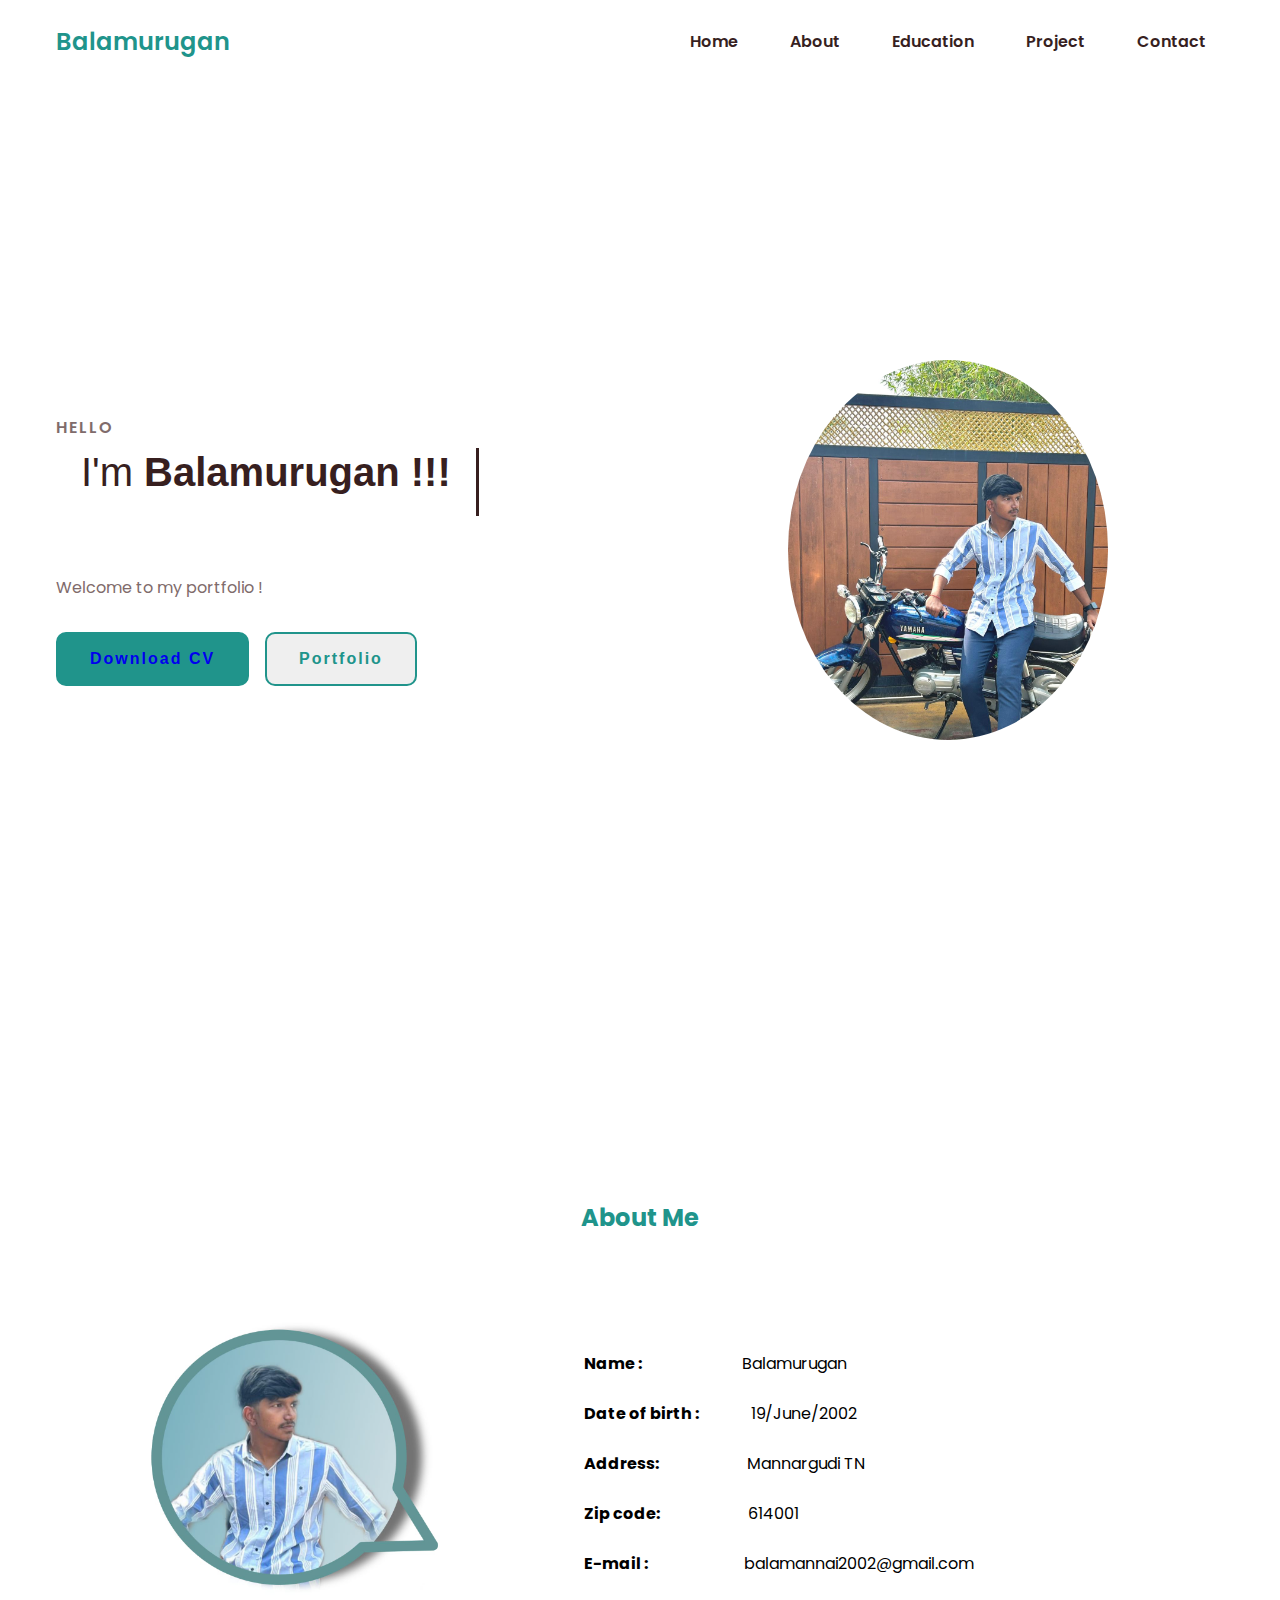
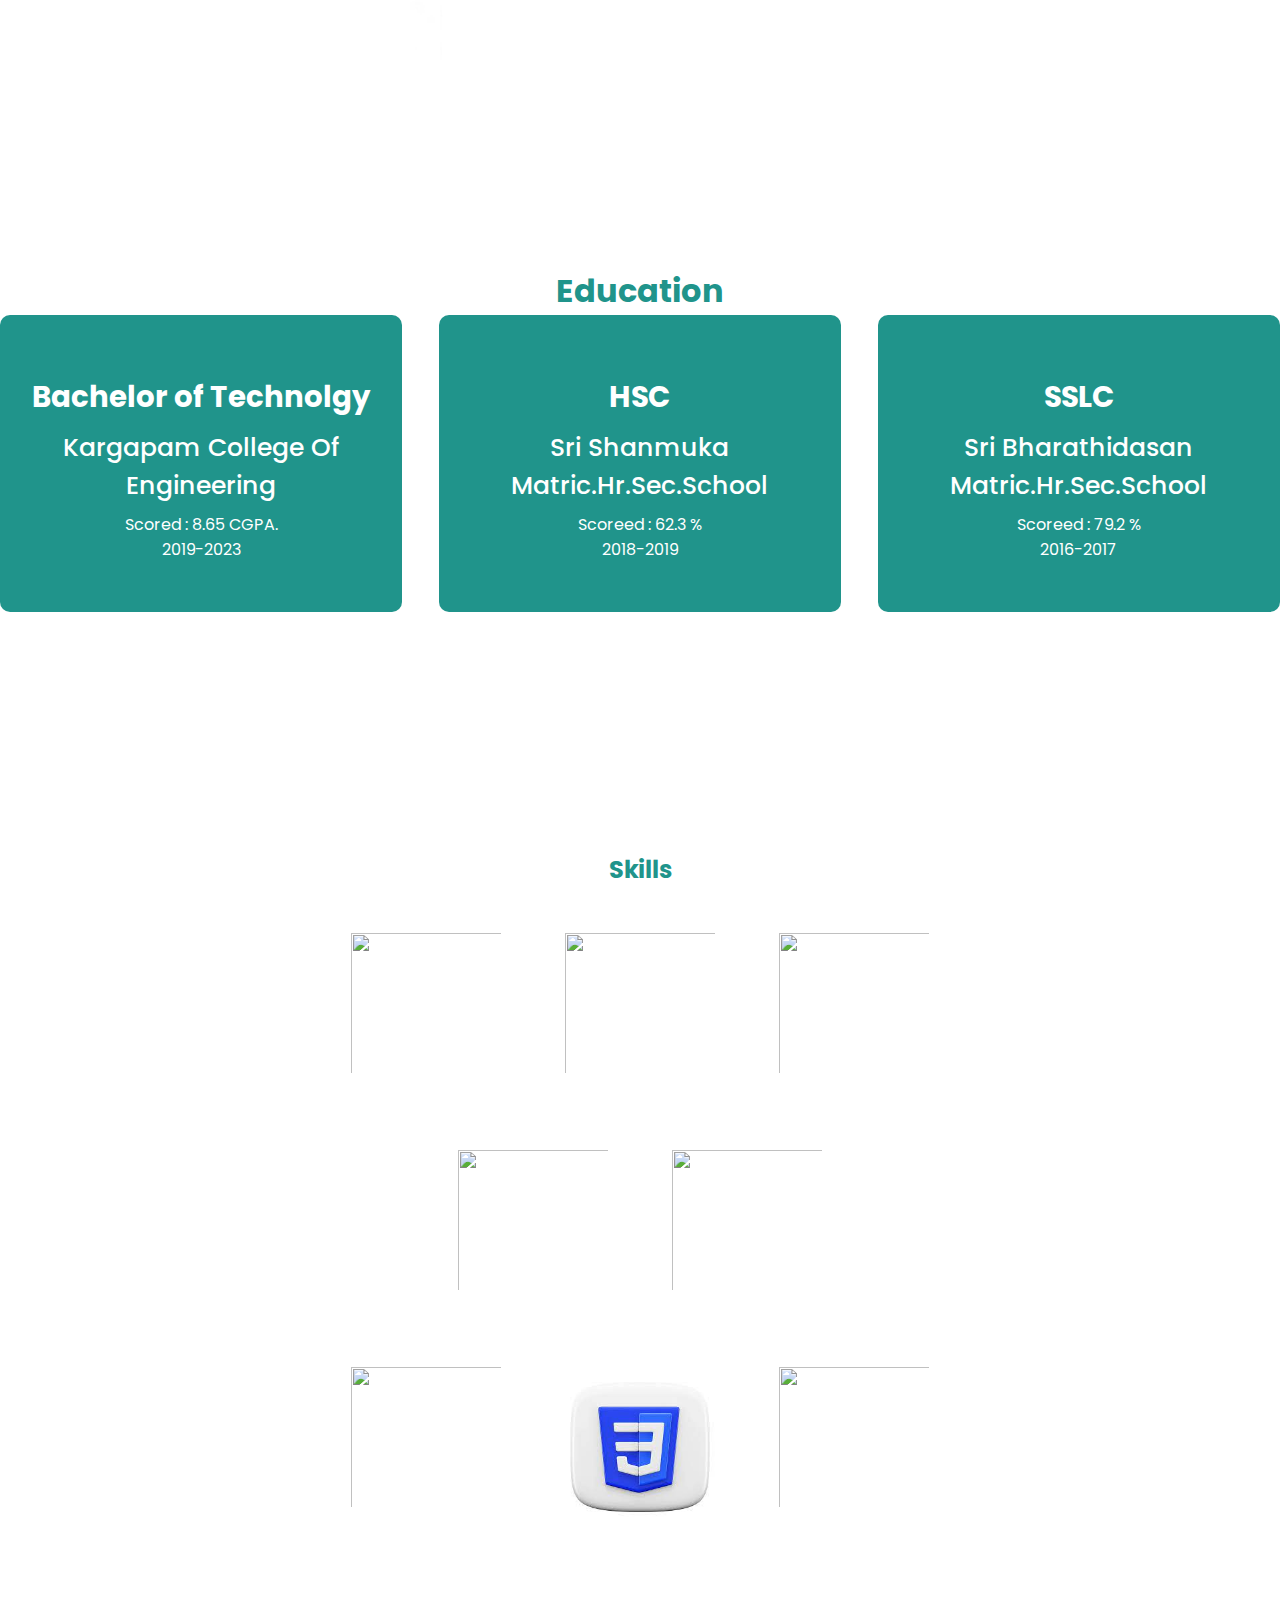
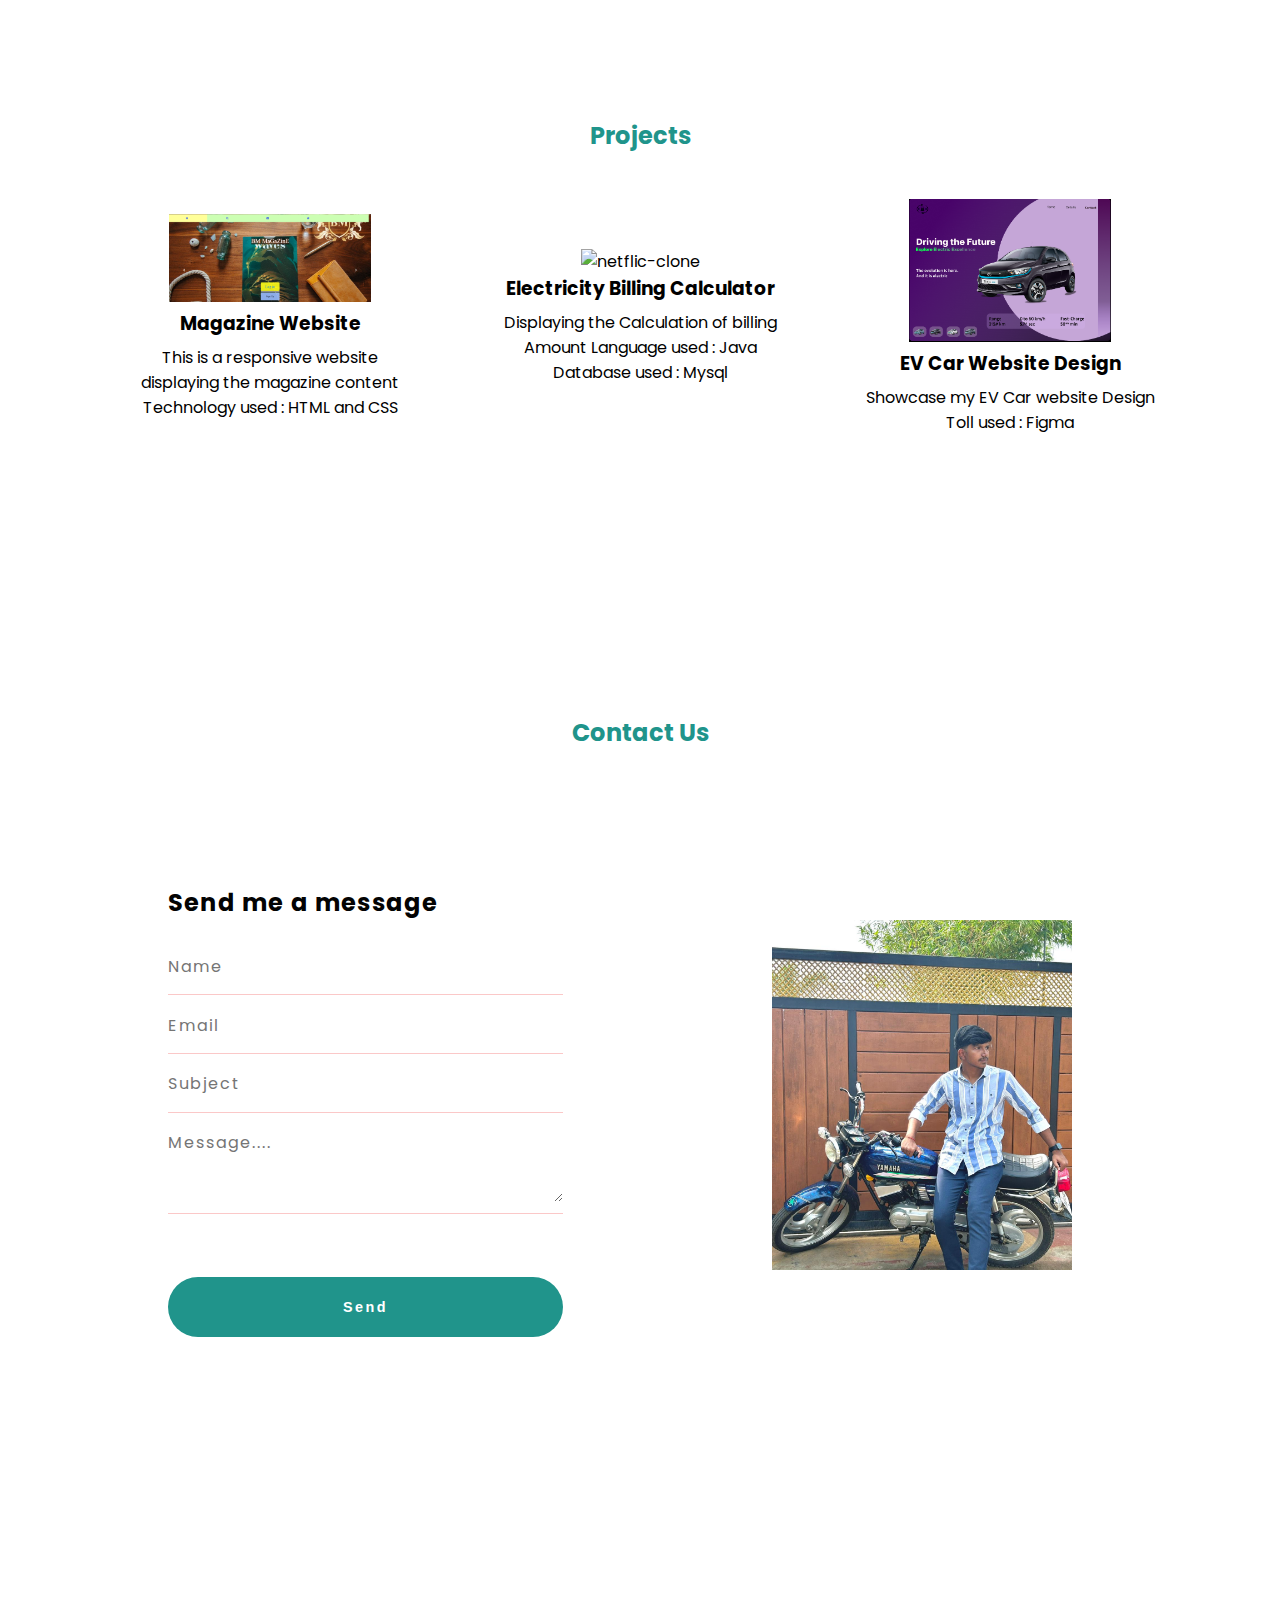
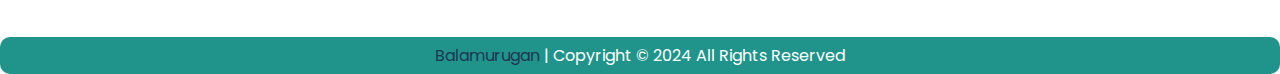
==== commit d1afe576: "Update index.html" ====
--- a/index.html
+++ b/index.html
@@ -220,7 +220,7 @@
     </div>
     <div class="project-container project-card">
       <img
-        src="assets/images/netflixClone.png"
+        src="electricity.PNG"
         alt="netflic-clone"
         loading="lazy"
         class="project-pic"
@@ -232,7 +232,7 @@
  Language used : Java
  Database used : Mysql
       </p>
-      <a href="#" target="_blank" class="project-link">Check it Out</a>
+      
     </div>
     <div class="project-container project-card">
       <img
@@ -247,7 +247,7 @@
         Design
         Toll used : Figma
       </p>
-      <a href="#" target="_blank" class="project-link">Check it Out</a>
+     
     </div>
   </div>
 </section>
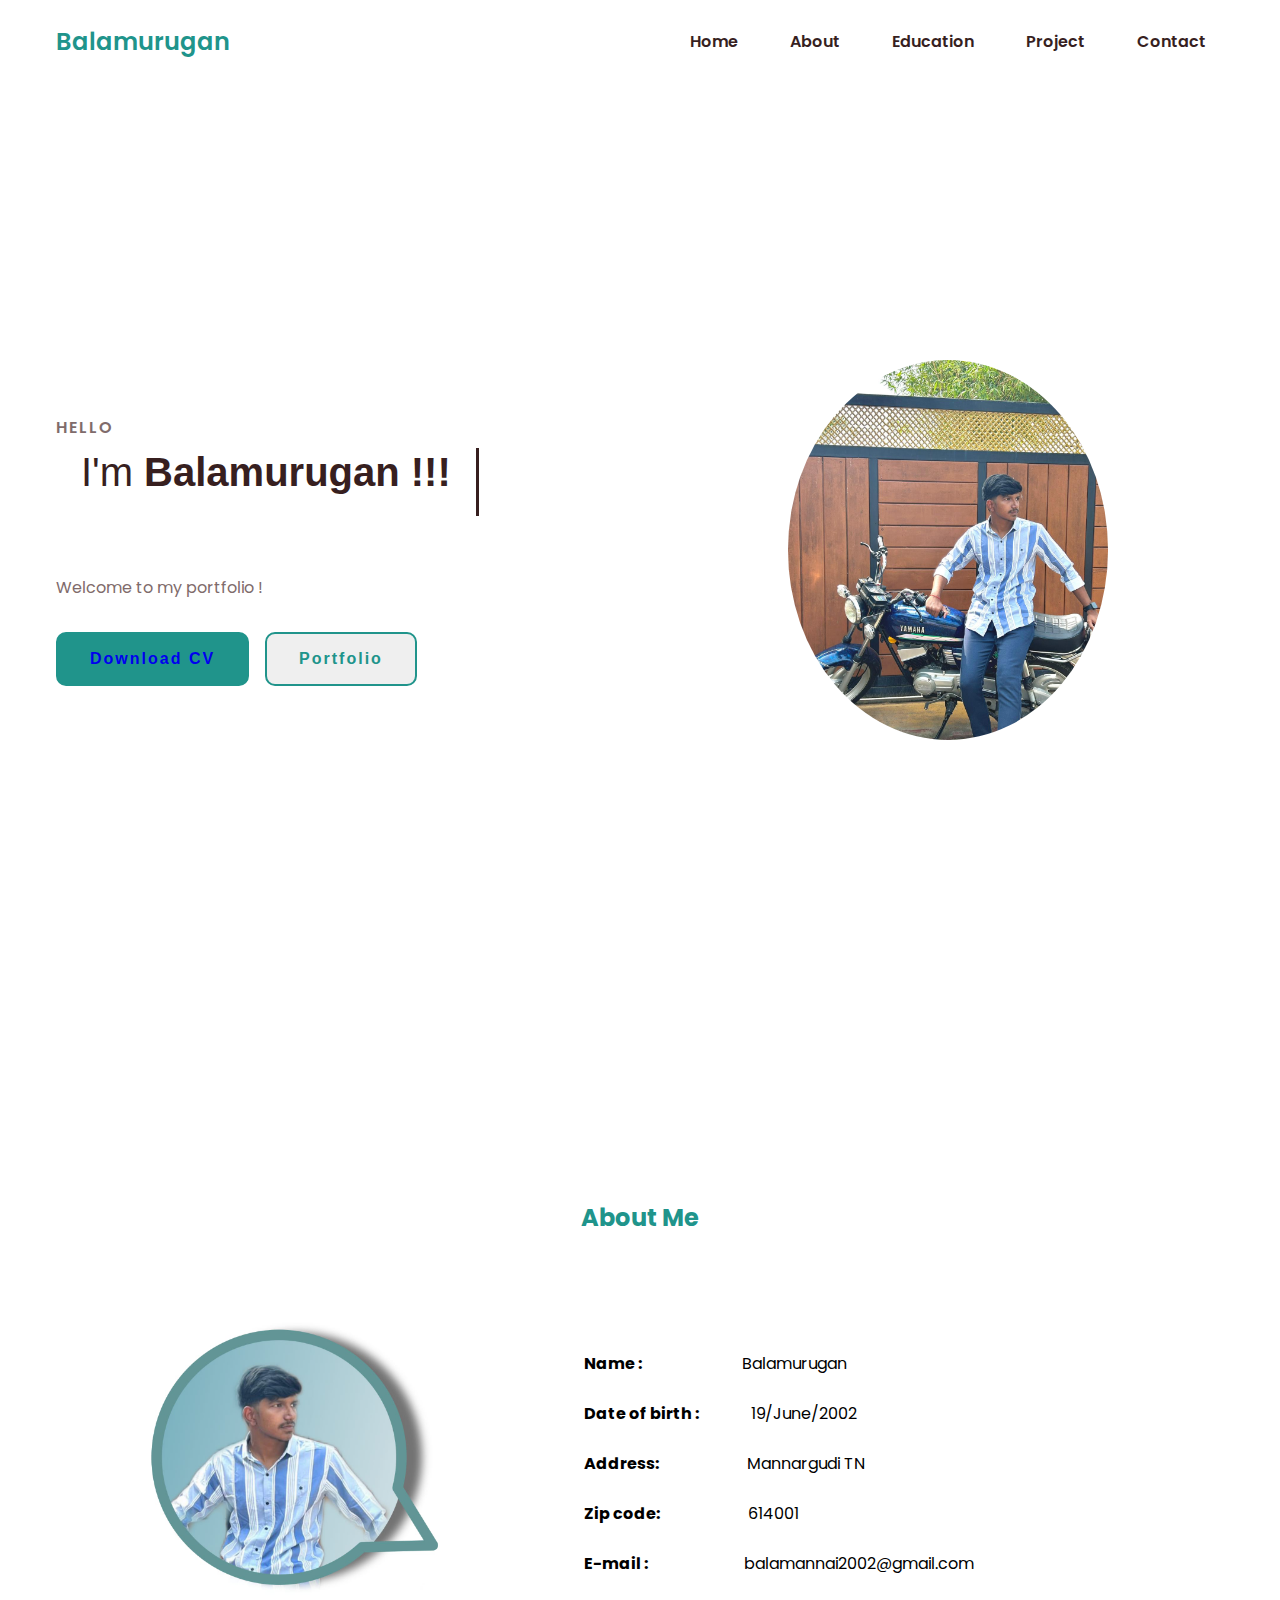
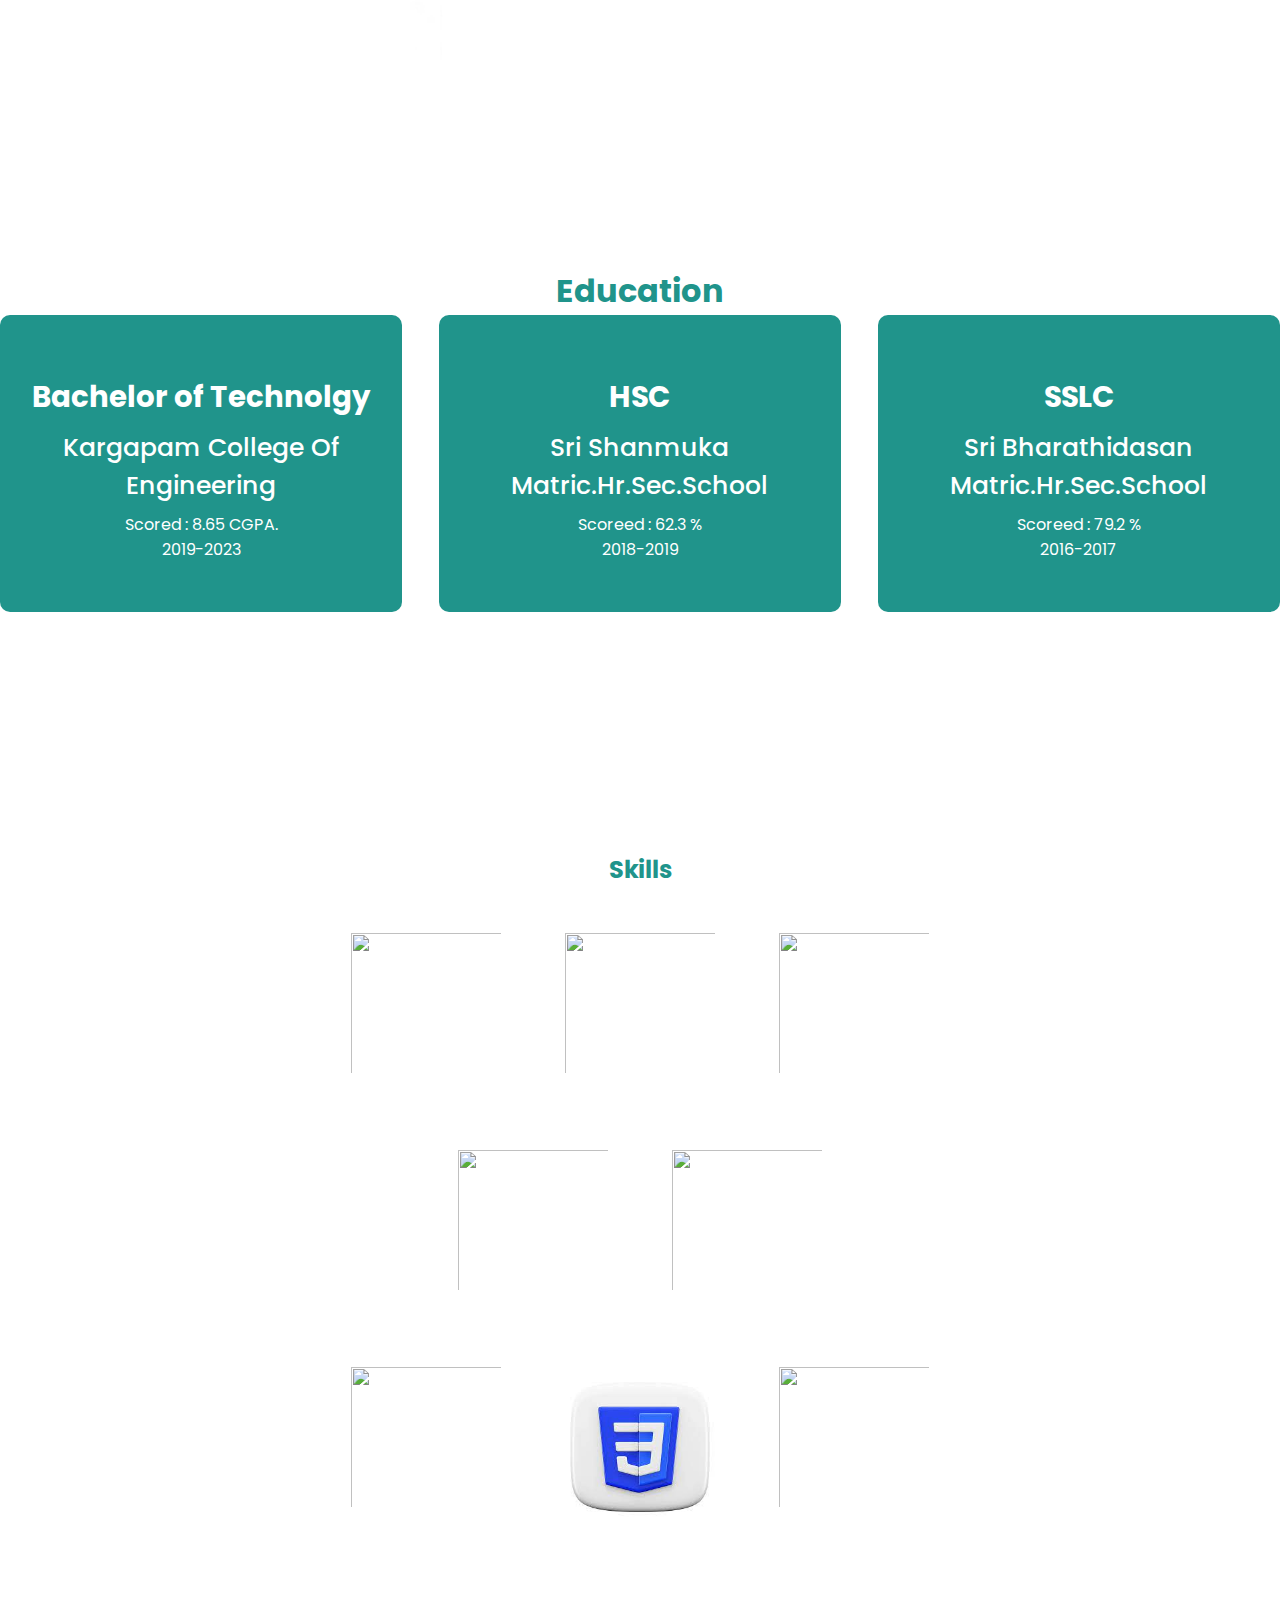
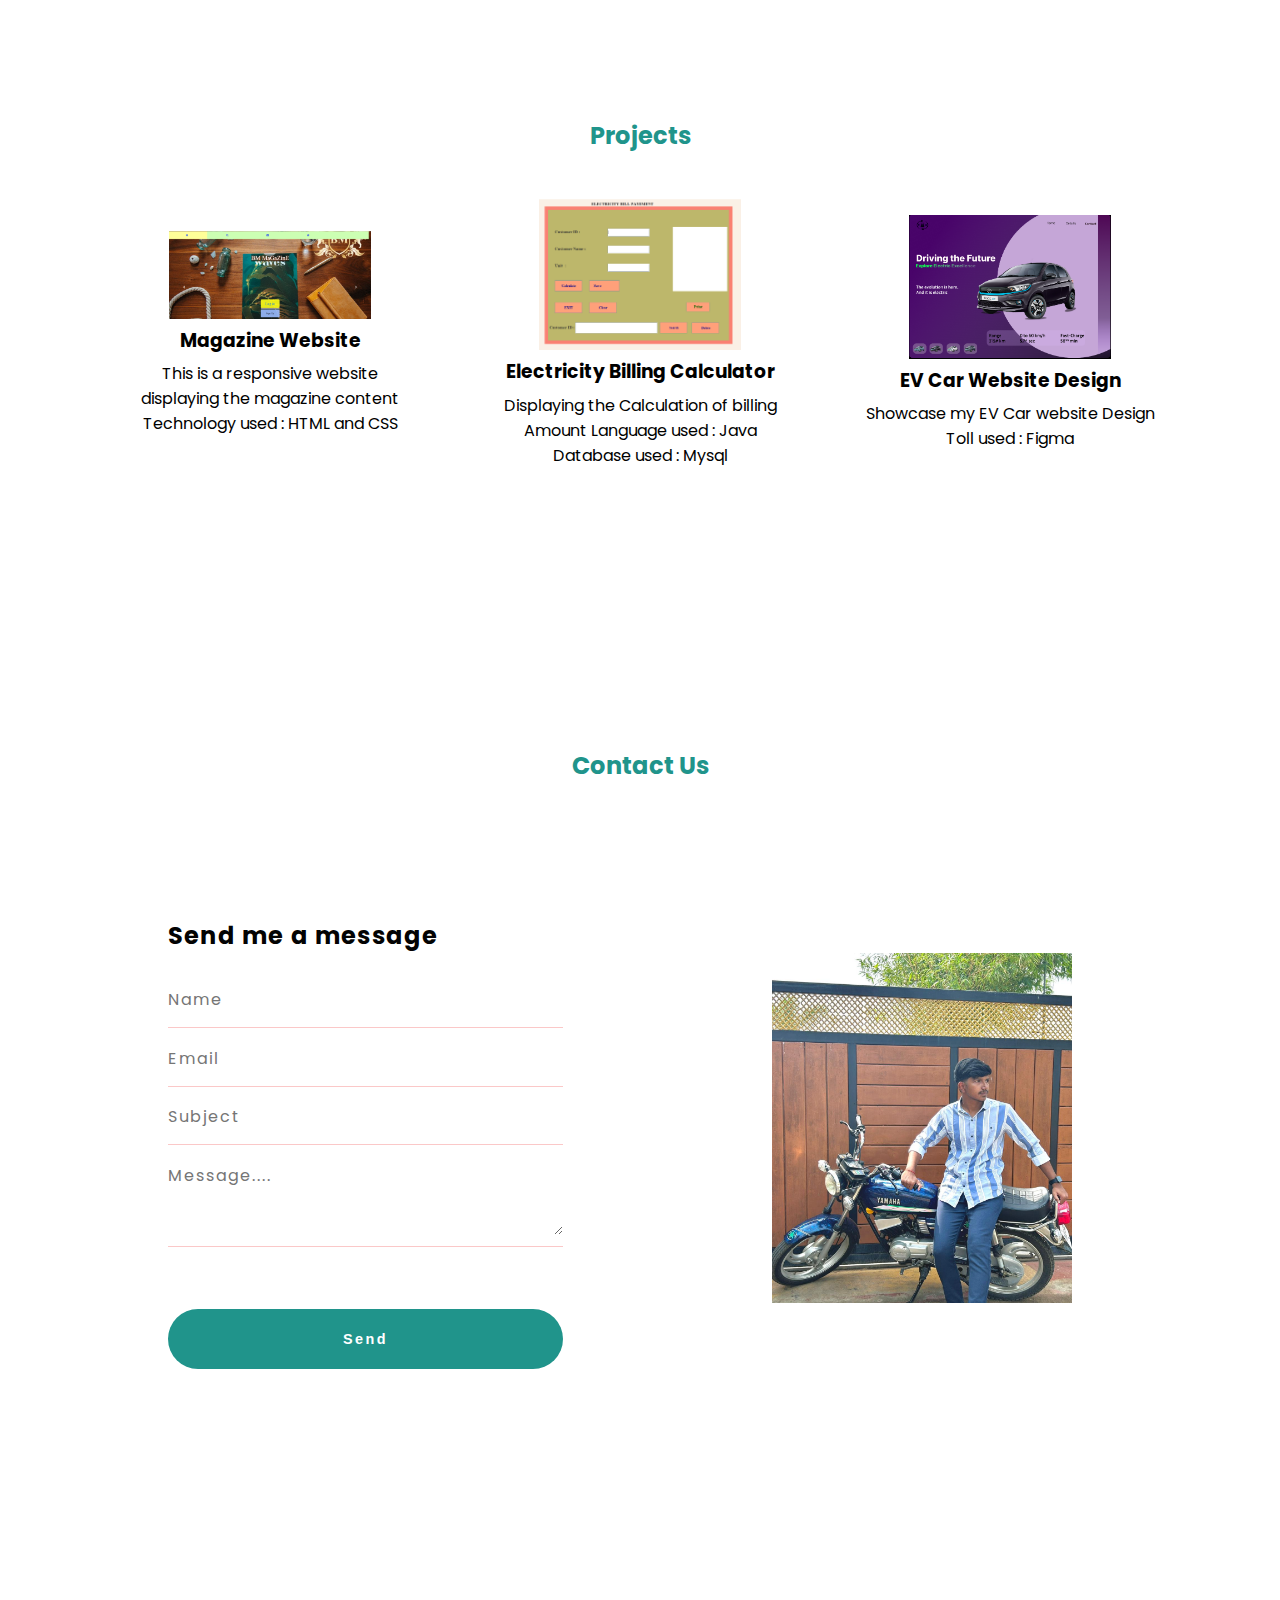
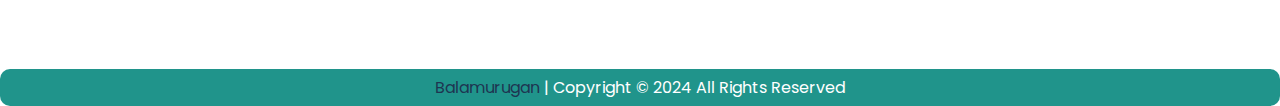
==== commit afcedc34: "Update index.html" ====
--- a/index.html
+++ b/index.html
@@ -232,7 +232,6 @@
  Language used : Java
  Database used : Mysql
       </p>
-      
     </div>
     <div class="project-container project-card">
       <img
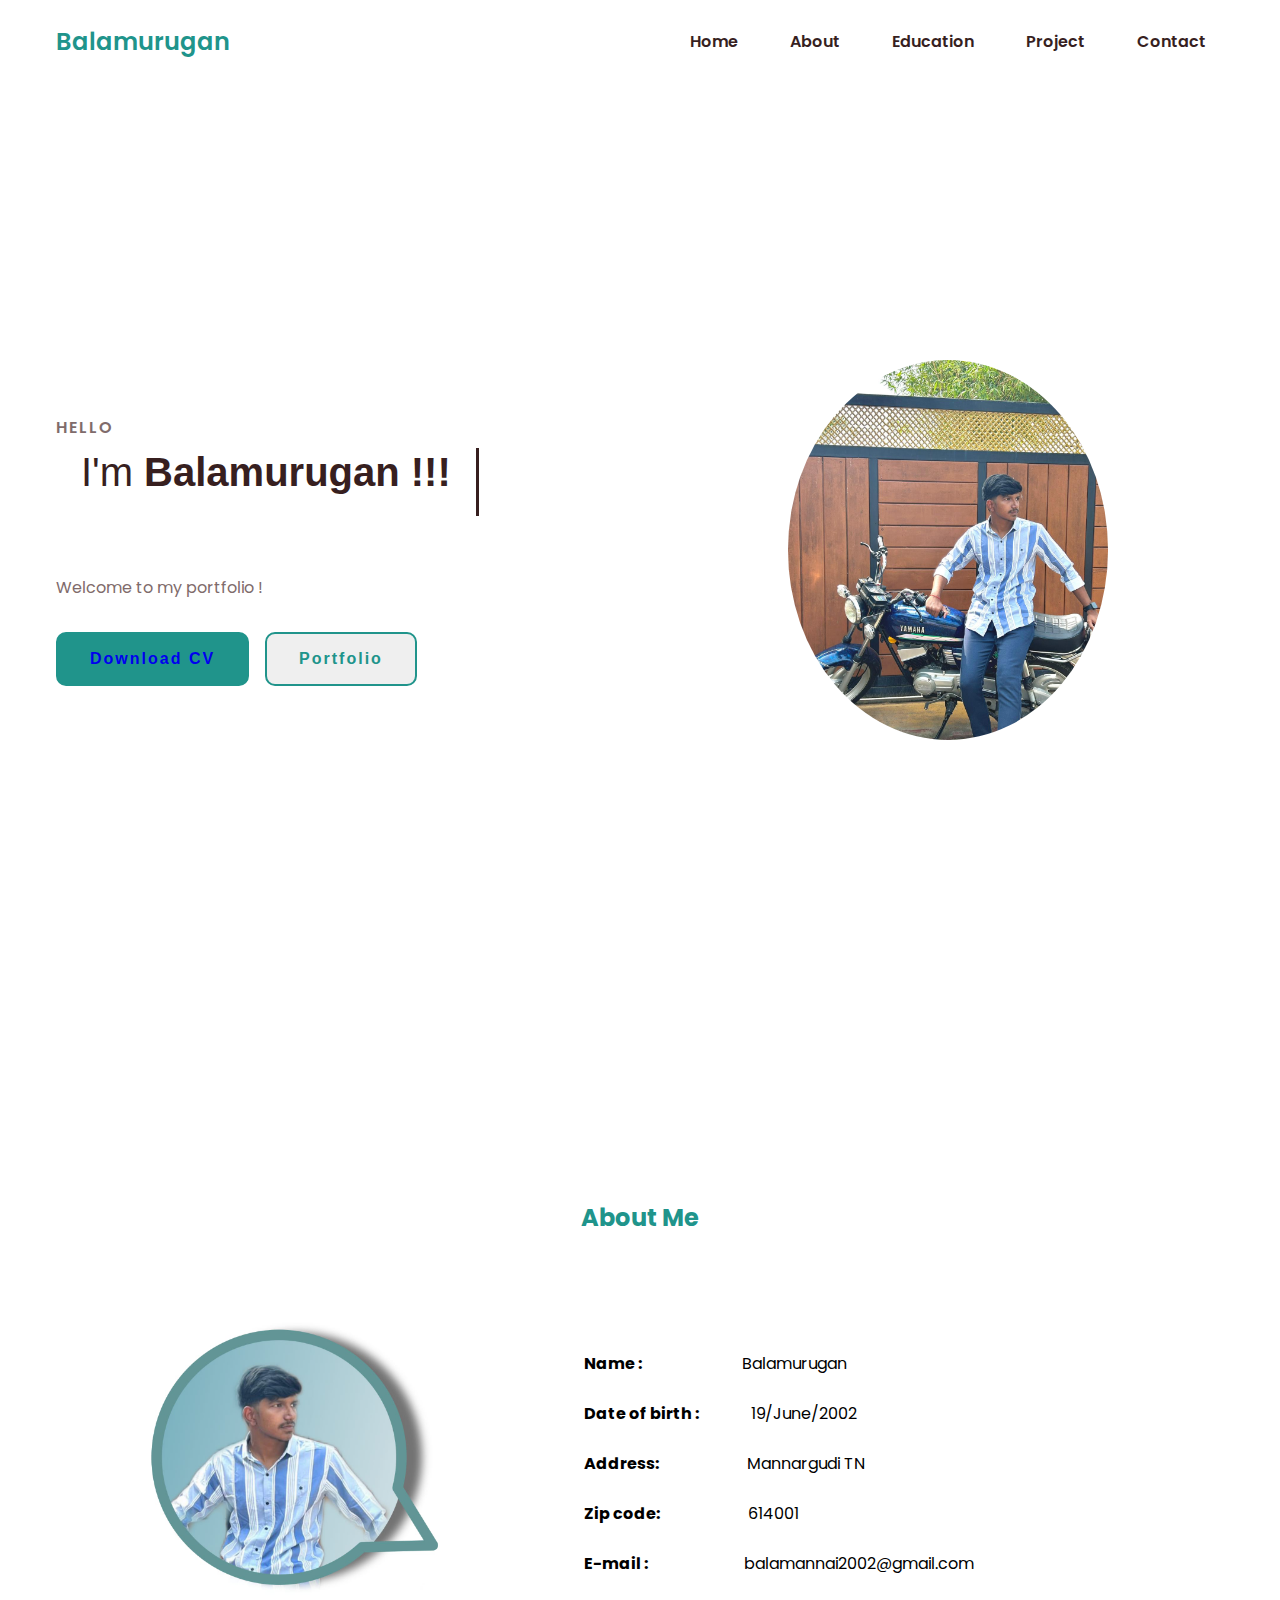
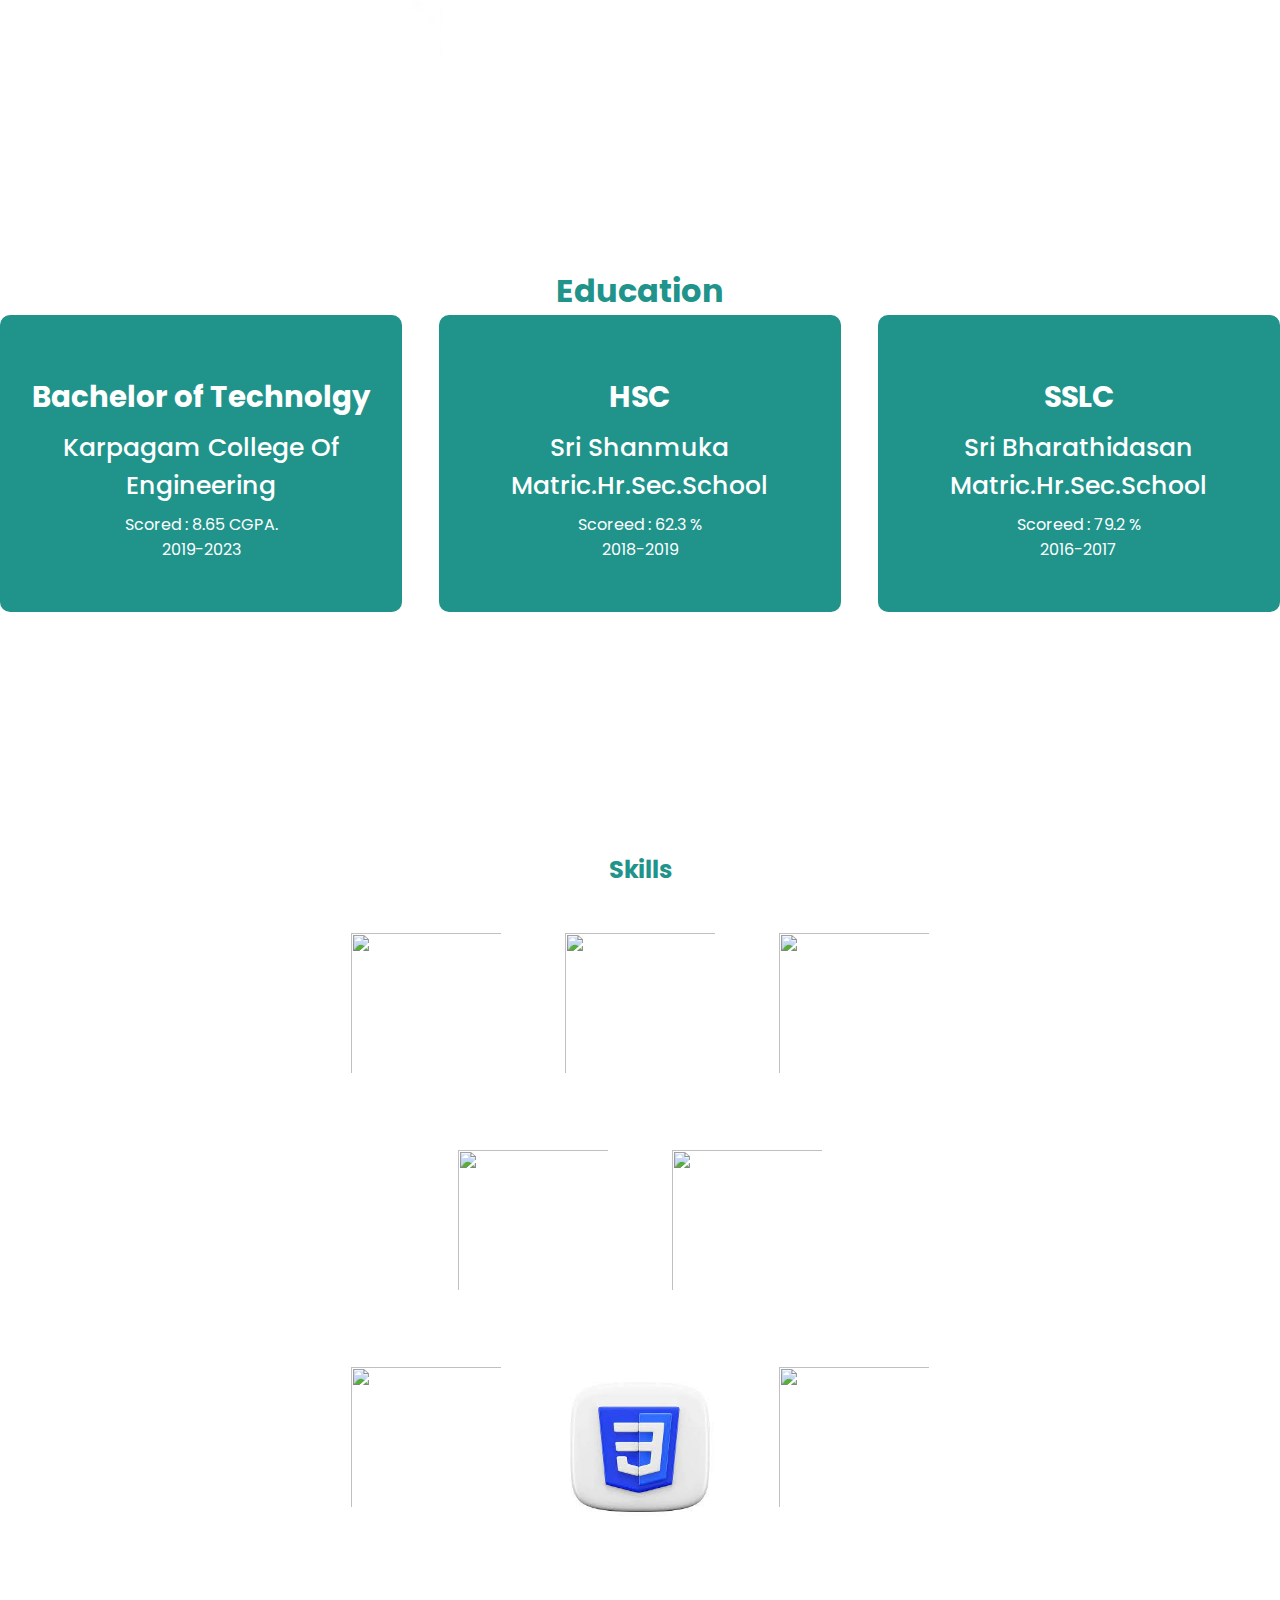
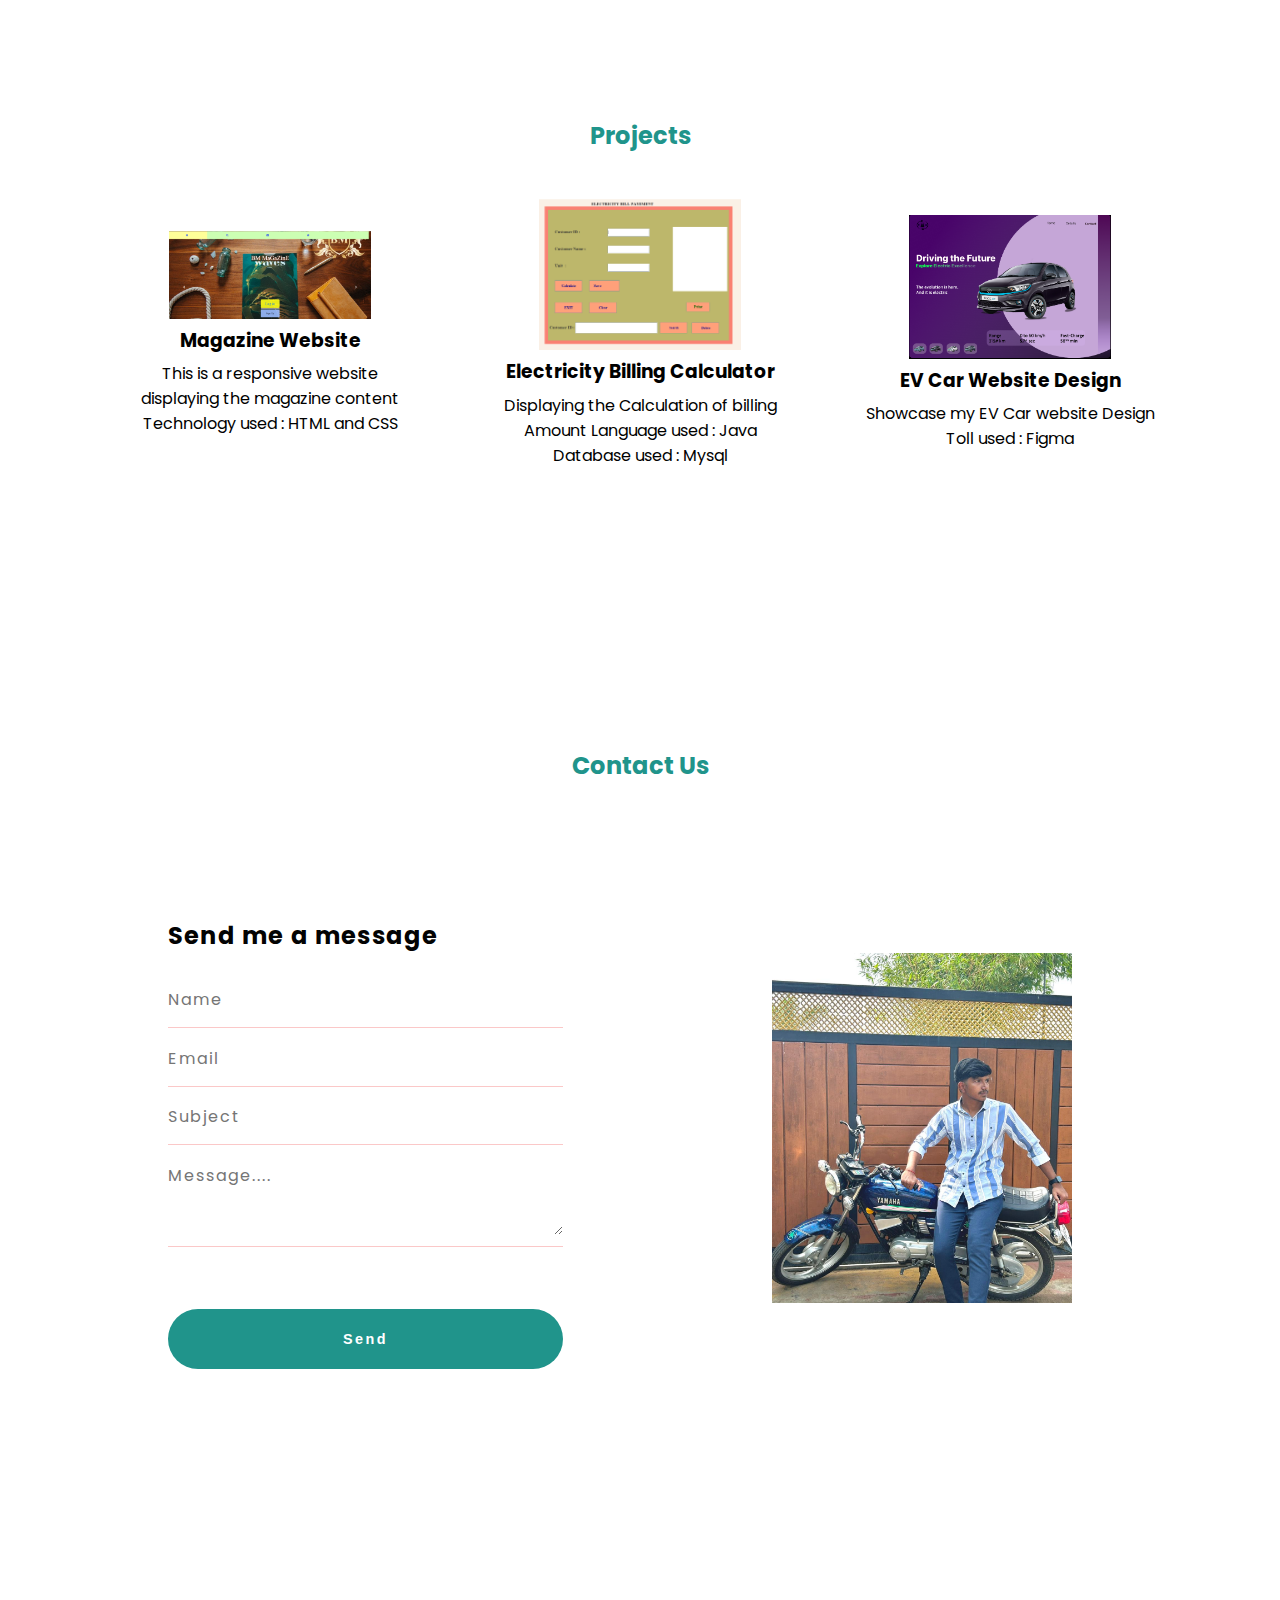
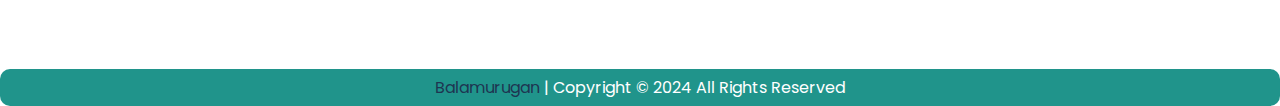
==== commit cf8490b3: "Update index.html" ====
--- a/index.html
+++ b/index.html
@@ -101,7 +101,7 @@
     <div class="card">
       <div class="box">
         <div class="text"><h3>Bachelor of Technolgy</h3></div>
-        <div class="text">Kargapam College Of Engineering</div>
+        <div class="text">Karpagam College Of Engineering</div>
         <div><p>Scored : 8.65 CGPA.</p>
         <p>2019-2023</p></div>
       </div>
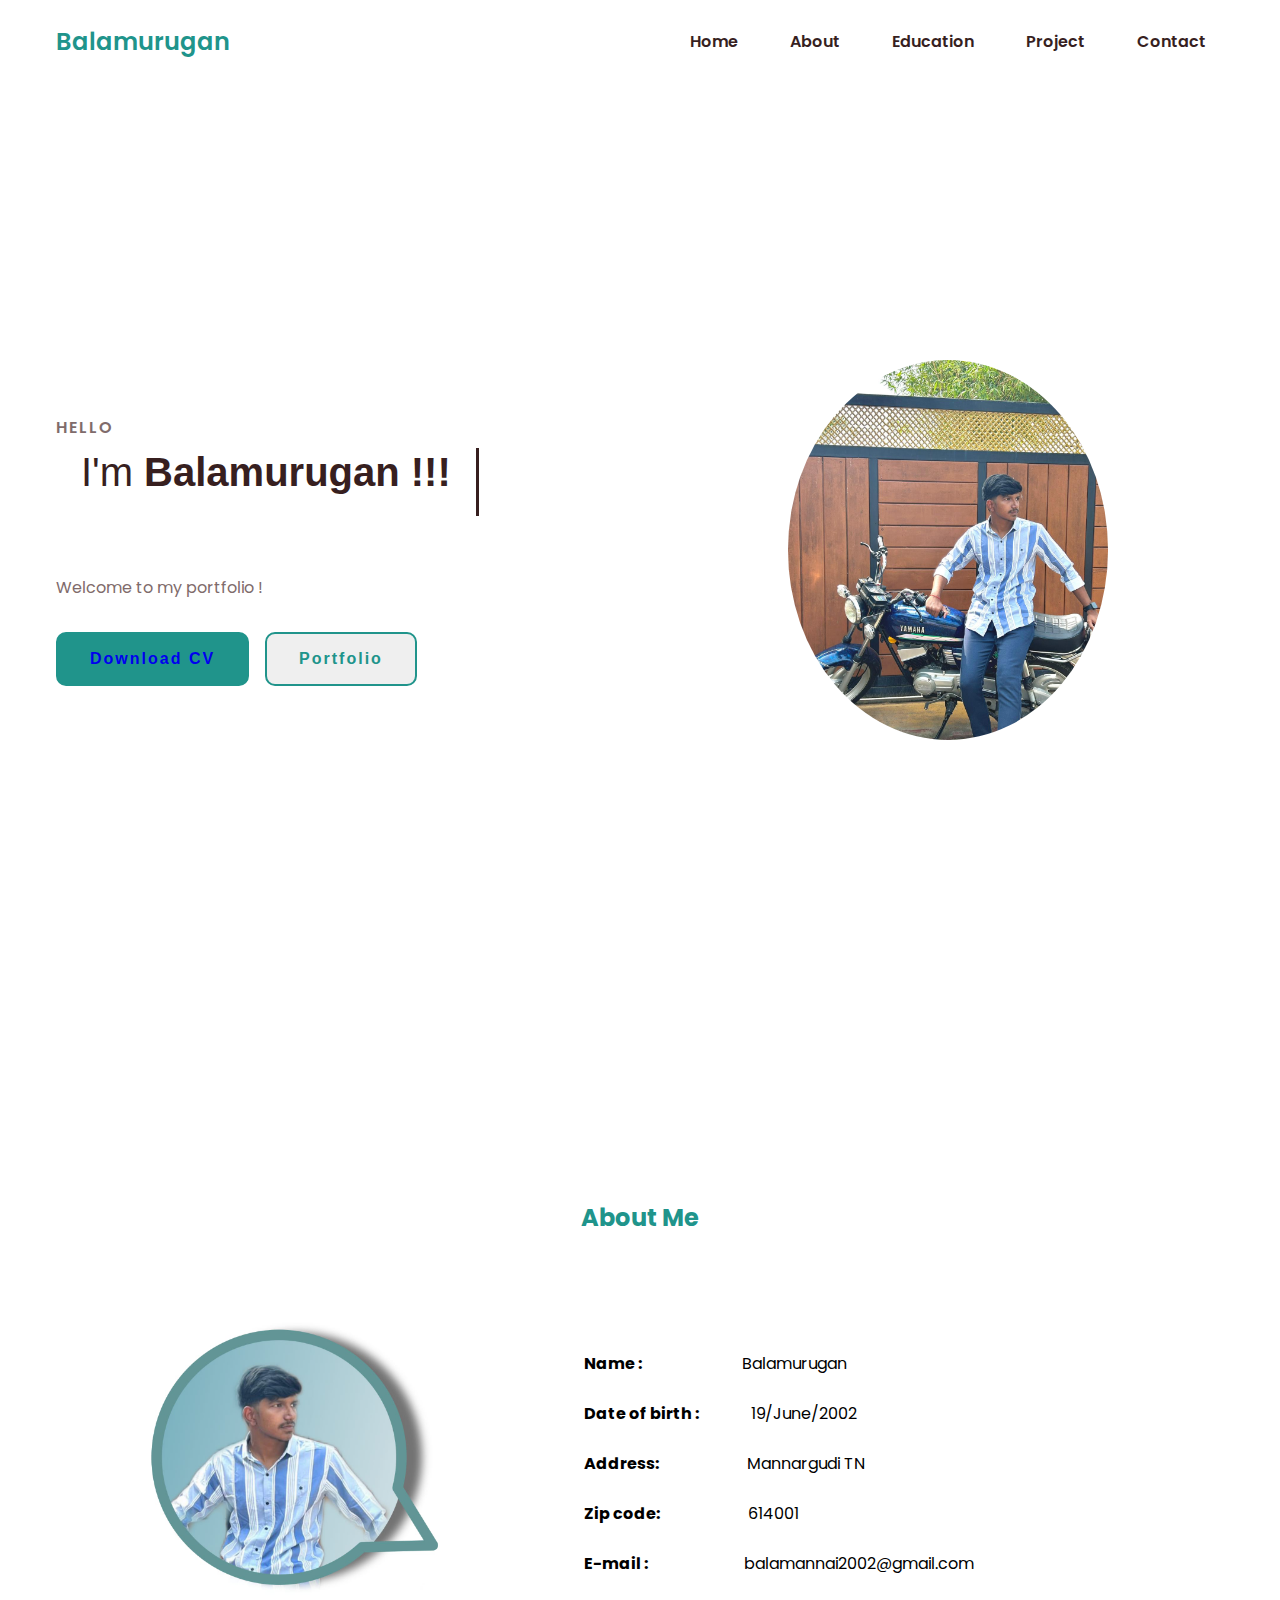
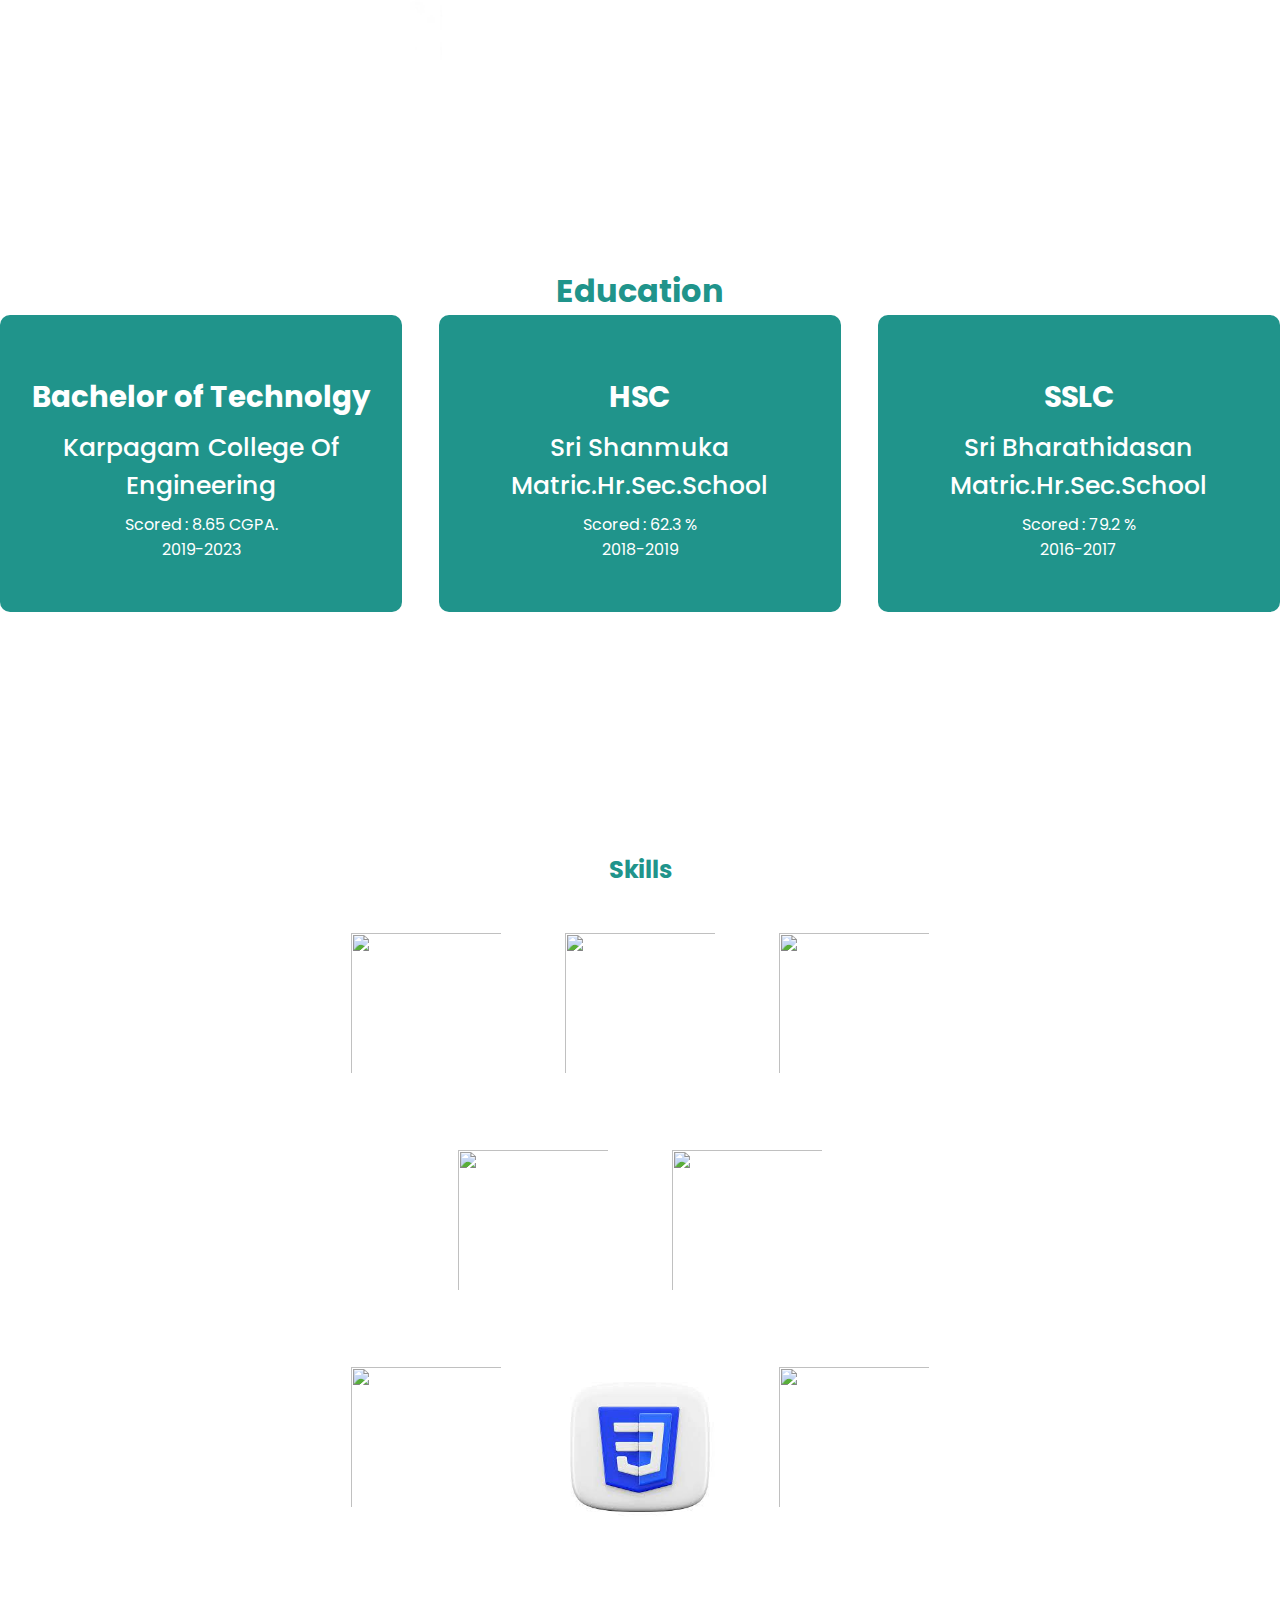
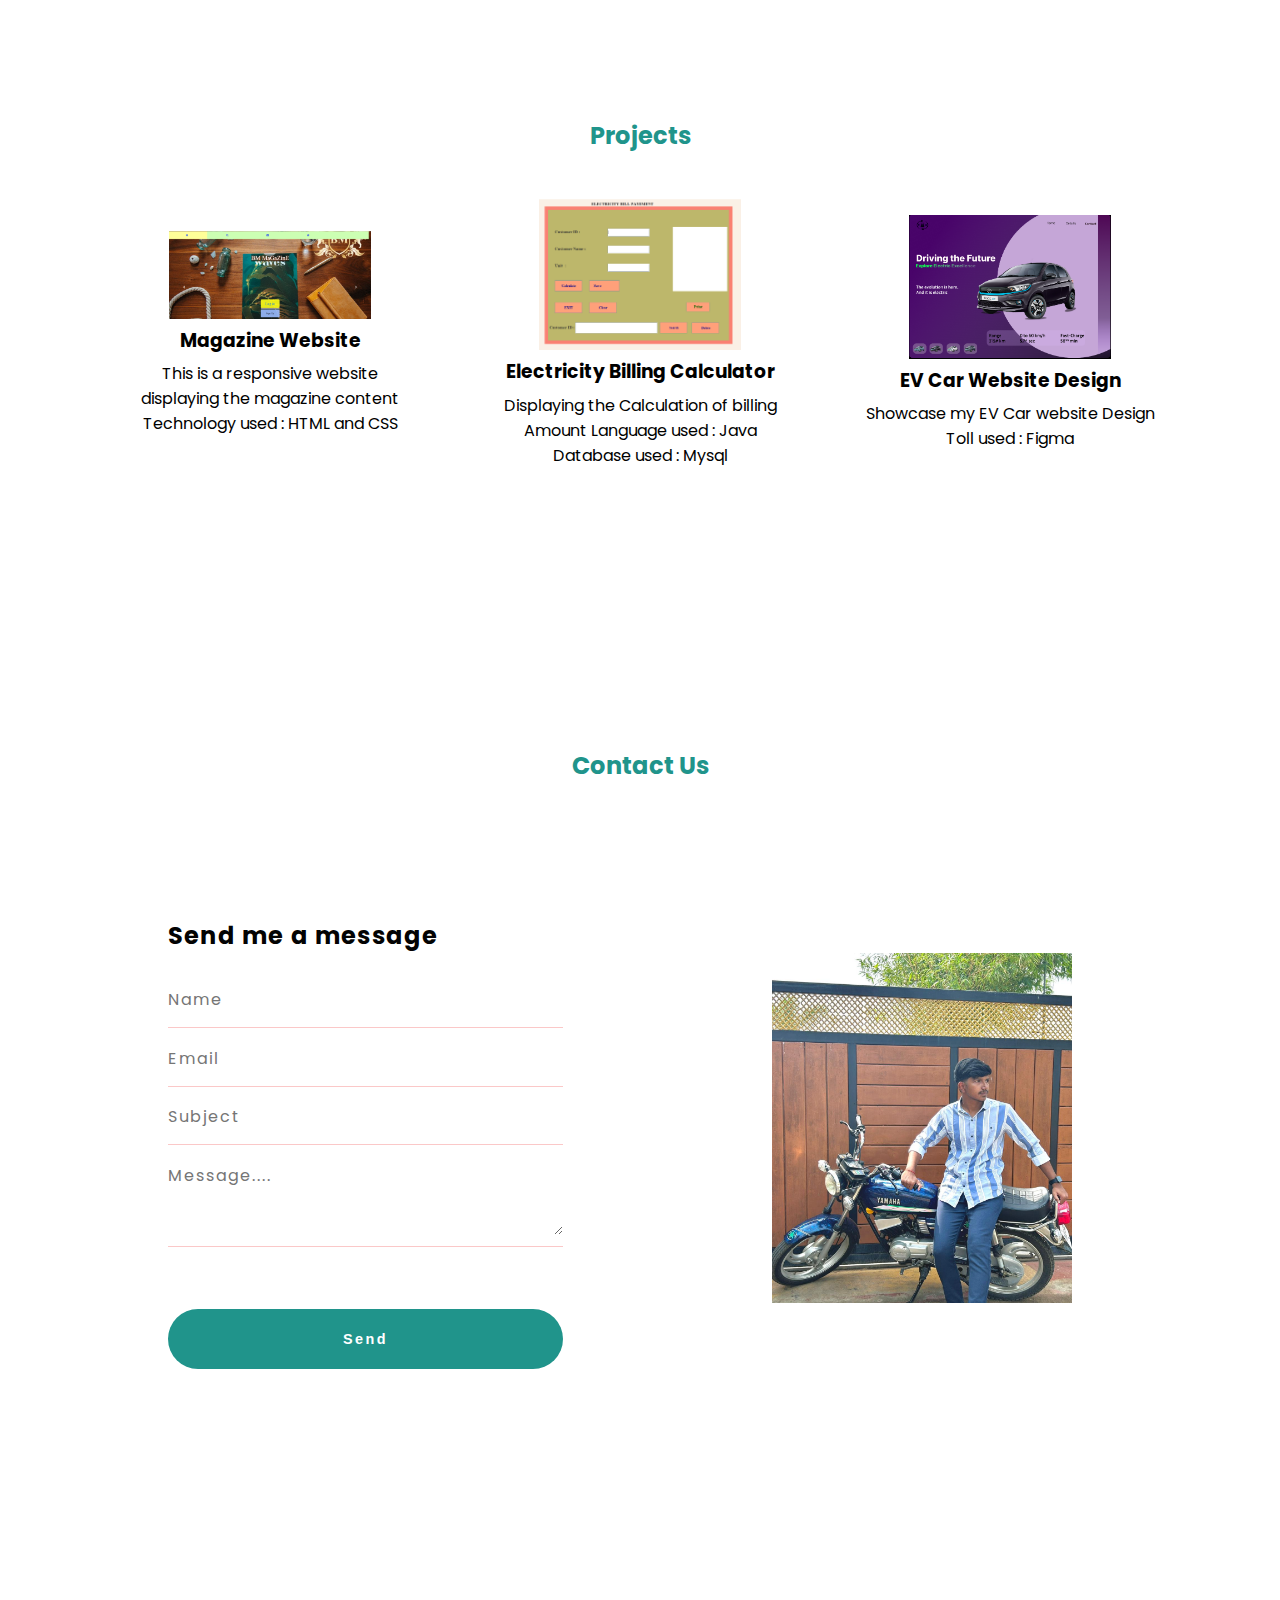
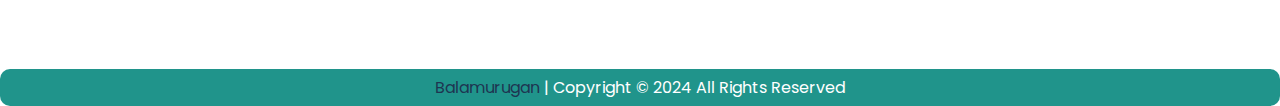
==== commit 8890e7a4: "Update index.html" ====
--- a/index.html
+++ b/index.html
@@ -110,7 +110,7 @@
       <div class="box">
         <div class="text"><h3>HSC</h3></div>
         <div class="text">Sri Shanmuka Matric.Hr.Sec.School</div>
-        <div><p>Scoreed : 62.3 %</p>
+        <div><p>Scored : 62.3 %</p>
           <p>2018-2019</p>
         </div>
       </div>
@@ -119,7 +119,7 @@
       <div class="box">
         <div class="text"><h3>SSLC</h3></div>
         <div class="text">Sri Bharathidasan Matric.Hr.Sec.School</div>
-        <div><p>Scoreed : 79.2 %</p>
+        <div><p>Scored : 79.2 %</p>
           <p>2016-2017</p>
         </div>
       </div>
